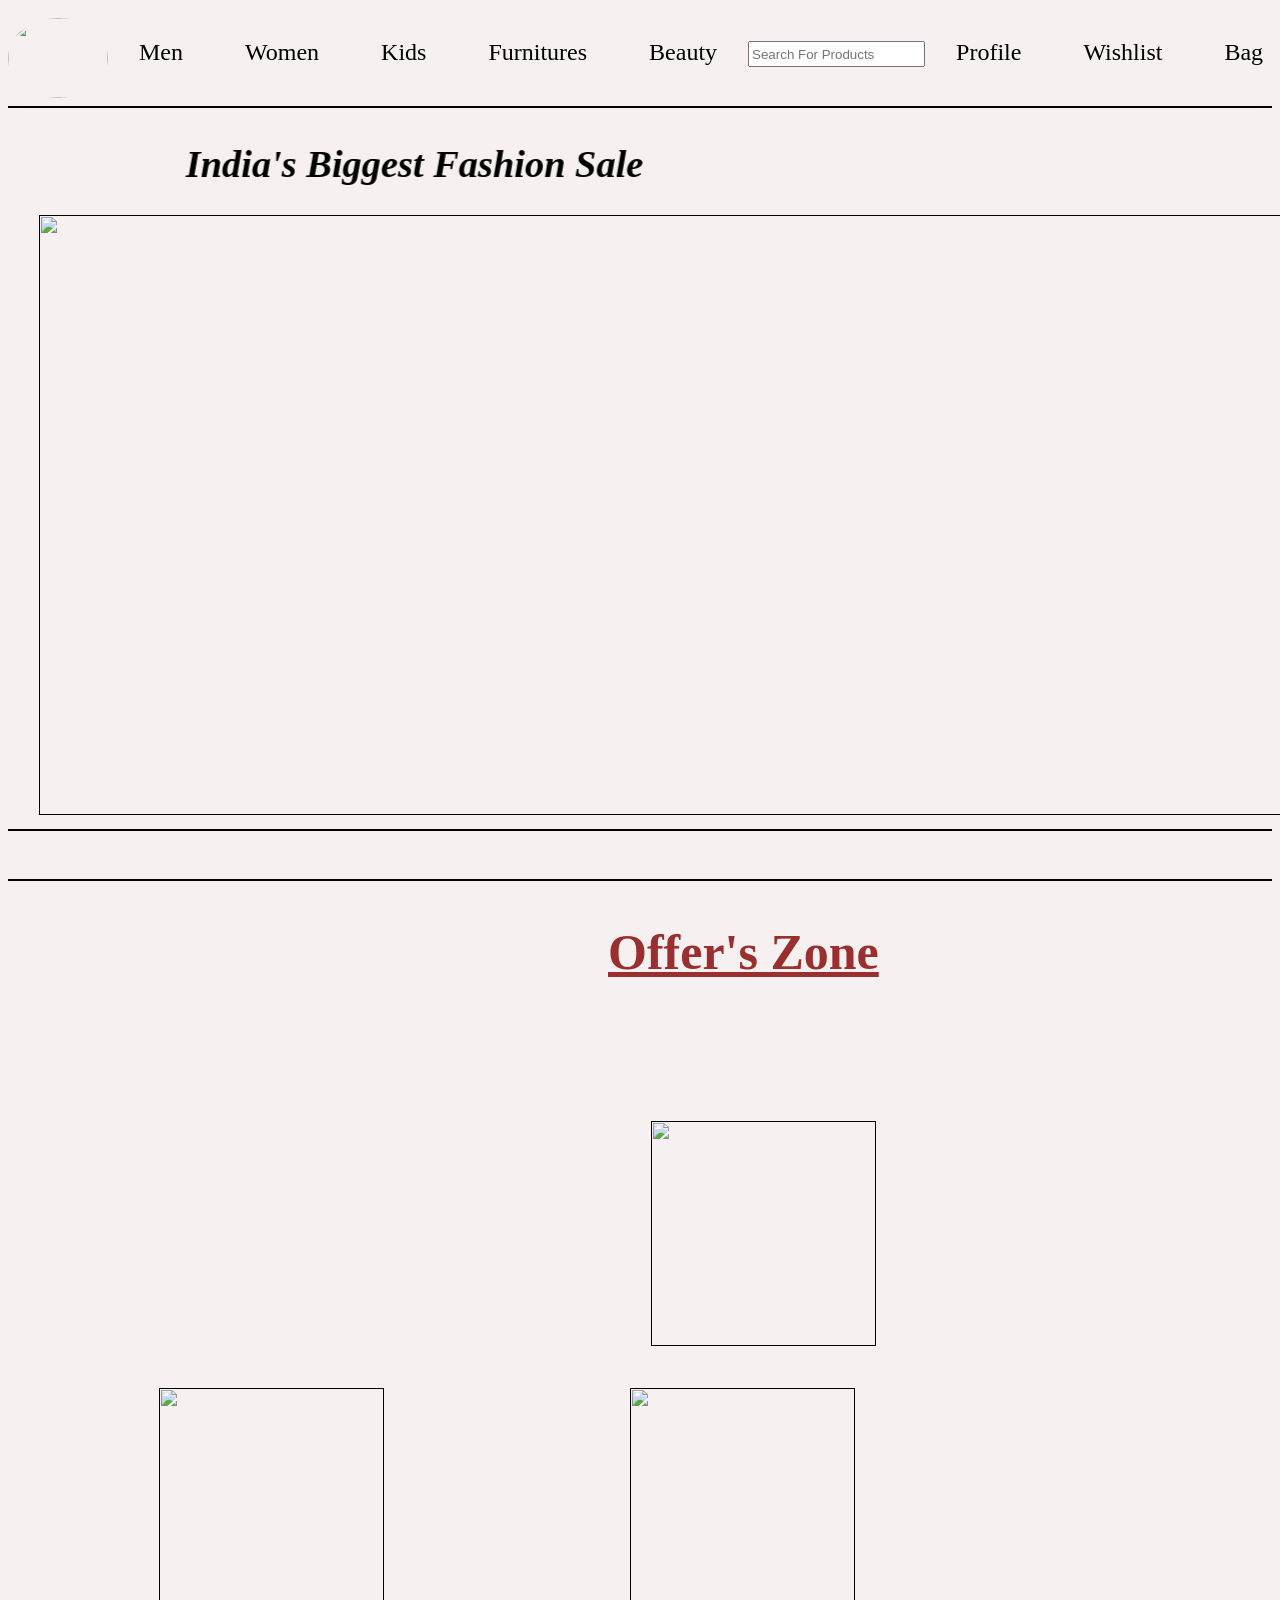
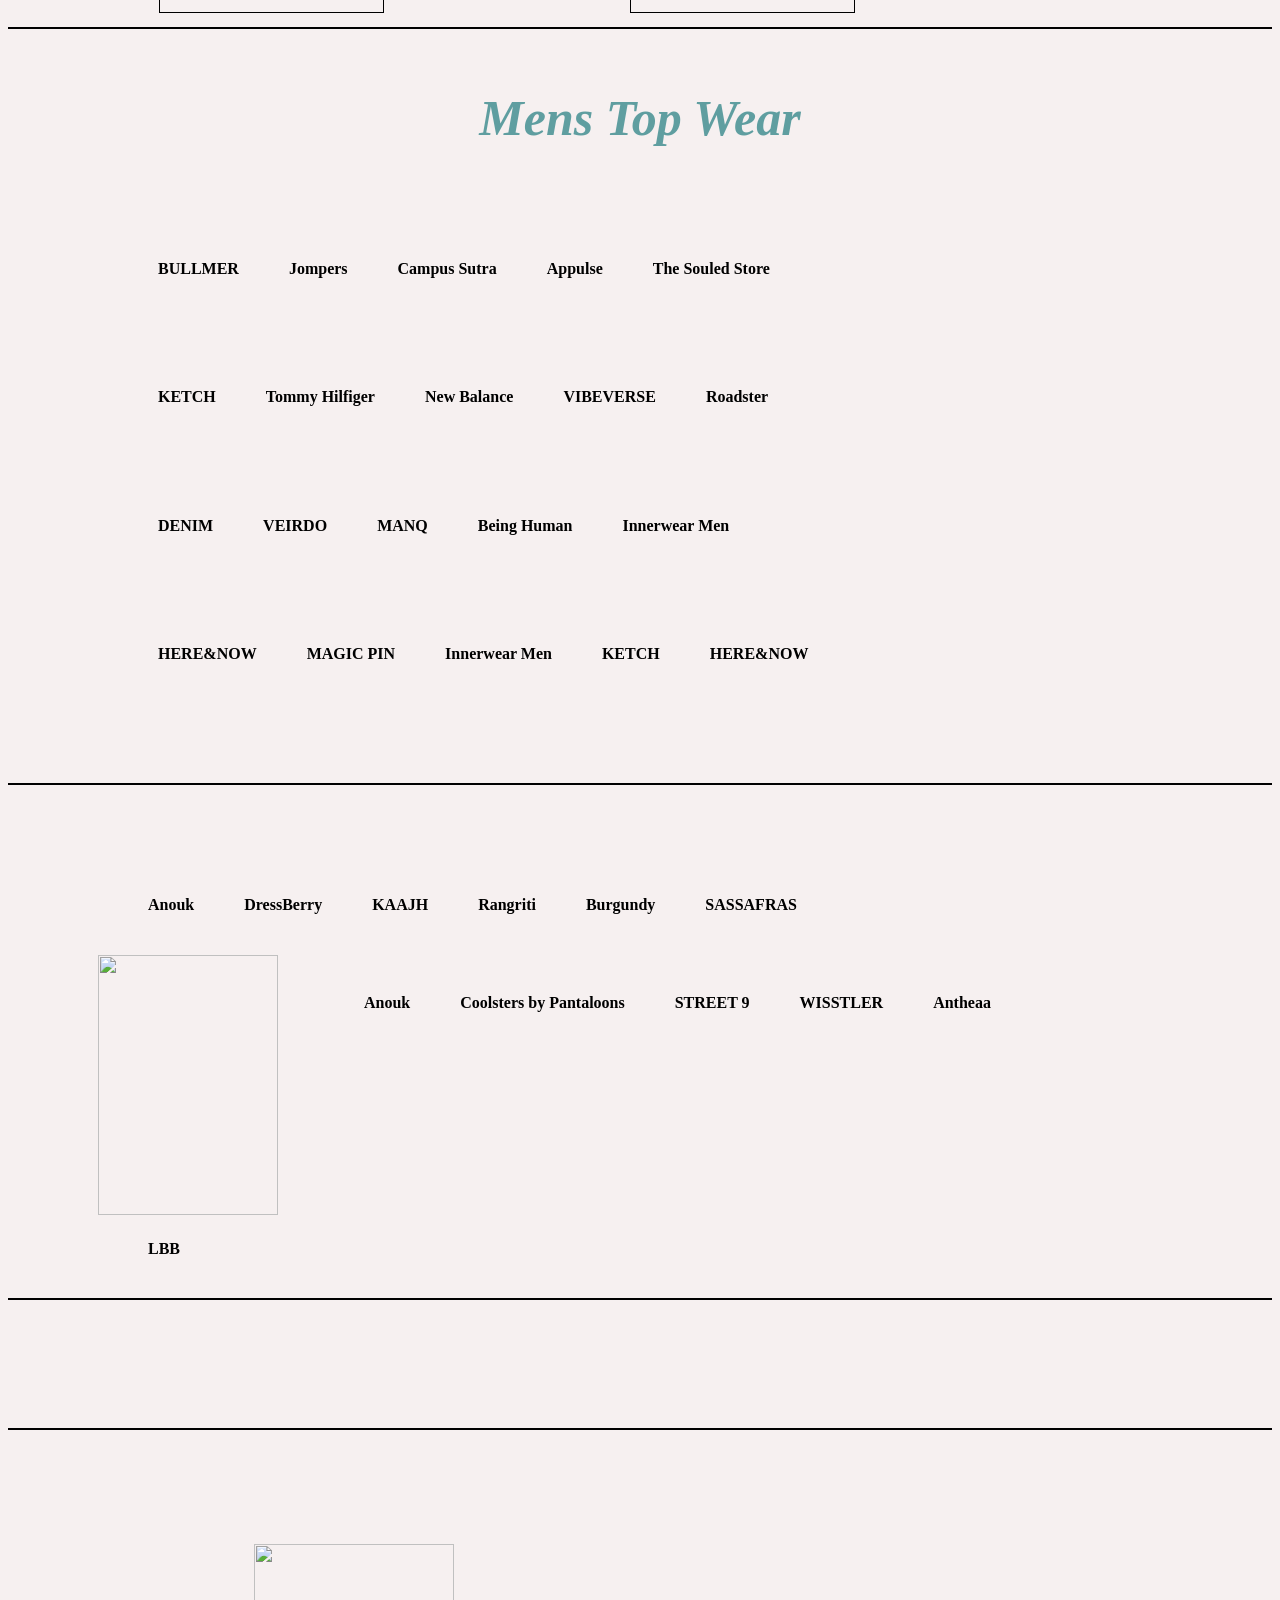
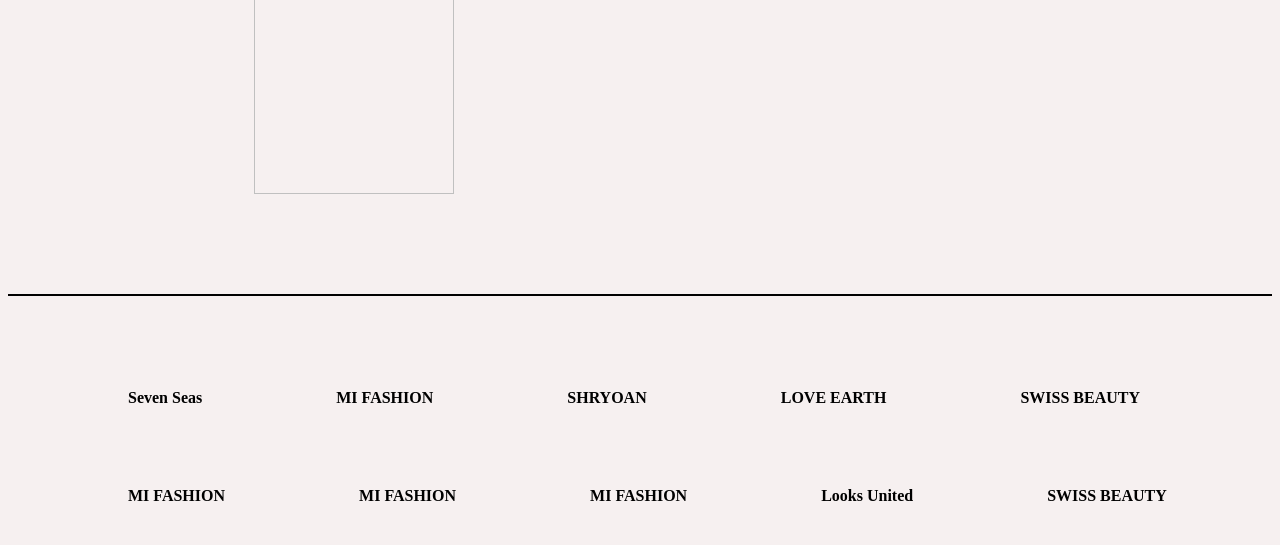
==== index.html @ d177439e "Add files via upload" ====
<!DOCTYPE html>
<html lang="en">
<head>
    <meta charset="UTF-8">
    <meta name="viewport" content="width=device-width, initial-scale=1.0">
    <title>Myntra</title>
    <style>
        body{
            background-color: rgb(246, 240, 240);
        }
        .Border{
            margin-top: 1px;
            display: flex;
            border-style: none;
            border-radius: 30%;

        }
        a{
            padding: 30px;
            margin: 1px;
            margin-top: 1px;
            text-decoration: none;
            color: black;
            font-size:x-large;
        }
        .Img{
            margin-top: 10px;
            border-radius: 50%;
        }
        .one{
            height: 20px;
            width: 400px;
            margin-top: 33px;
        }
        .offer{
            width: auto;
           
        }
        marquee{
            font-size: larger;
            font-style:oblique;
            font-weight:bolder;
        }
        .Models{
            border-radius: 20%;
            padding: 3px;
            
        }
        nbsp{
           padding: 120px;
           margin-top: 40px;
          
        }
        h2{
          margin-left: 600px;
          text-transform: capitalize;
          text-decoration:overline;
          text-decoration: underline;
          color:rgb(153, 47, 47);
          font-size: 50px;
        }
        .M1{
            text-align: center;
            font-style: italic;  
            color: cadetblue;
            font-size: 50px;
        }
        .M2{
            padding: 40pX;
            padding-left: 100px;
            border-radius: 30px;
        }
        .M3{
            
             display: flex;
             border-radius: 10px;
             margin-bottom: 50px;
             
        }
        .M4{
            display: flex;
            margin-bottom: 50px;

        }
        .M5{
            display: flex;
            margin-bottom: 50px;

        }
        .M6{
            display: flex;
            margin-bottom: 50px;

        }
        .M7{
            display: flex;
            margin-bottom: 50px;

        }
        
        h4{
            margin-left: 50px;
            
        }
        #Ethnic{
            padding: 10px;
            margin-left: 80px;
            border: none;
            border-radius: 20px;
            display: flex;
           
        }
        #western{
            padding: 10px;
            margin-left: 80px;
            border: none;
            border-radius: 20px;
            display: flex;
        }
        .K2{
        display: flex;
        padding: 10px;
        padding-left: 70px;
       }
       .K4{
        display: flex;
        padding: 10px;
        padding-left: 70px;
       }
       /* img{
        padding-left: 70px;
       } */
       .fr3{
        display: flex;
        padding: 30px;
        padding-left: 70px;
        margin-left: 50px;
       }
       .fr5{
        display: flex;
        padding: 10px;
        padding-left: 70px;
       }
       .B2{
        display: flex;
        padding: 10px;
        padding-left: 70px;
       }
       .B3{
        display: flex;
        padding: 10px;
        padding-left: 70px;
       }
       #Furnitures{
        padding: 70px;

       }
    </style>
</head>
<body>
    <div class="Border">
        <img src="./images/Myntra.jpeg" class="Img" alt="" width="100px" height="80px">
        <a href="#MEN">Men</a>
        <a href="#women">Women</a>
        <a href="#kids">Kids</a>
        <a href="#Furnitures">Furnitures</a>
        <a href="#beauty">Beauty</a>
        <input type="text" class="one" width="500px" placeholder="Search For Products">
        <a href="./Profile.html">Profile</a>
        <a href="">Wishlist</a>
        <a href="">Bag</a>
    </div>
    <hr color="black">
    <div class="offer">
        <marquee behavior="alternate" direction="right"><h1>India's Biggest Fashion Sale</h1></marquee>
        
        <a href=""><img src="./images/product2.jpg" alt="" height="600px" width="1440px"></a>
    </div>
    <b><hr color="black"></b>
    <div class="Models">
        <marquee behavior="alternate" direction="right">
            <img src="./images/p1.jpeg" alt="" height="200px" height="10px">
            <img src="./images/p2.jpeg" alt="" height="200px">
            <img src="./images/p3.webp" alt="" height="200px">
            <img src="./images/p4.webp" alt="" height="200px">
            <img src="./images/p5.jpg" alt="" height="200px">
            <img src="./images/p6.webp" alt="" height="200px">
            <img src="./images/p7.jpg" alt="" height="200px">
        </marquee>
    </div>
    <hr color="black">
    <h2>Offer's Zone</h2>
    
    <br><br>
        <a href="">
            <nbsp><img src="./images/f1.jpeg" alt="" ></nbsp>
        <nbsp><img src="./images/f2.jpeg" alt=""></nbsp>
        <nbsp><img src="./images/f3.jpeg" alt=""></nbsp>
        </a>  
        <br><br><br> 
           <a href="">
            <nbsp><img src="./images/f4.jpeg" alt=""></nbsp>
            <nbsp><img src="./images/f5.jpeg" alt=""></nbsp>
            <nbsp><img src="./images/f6.png" alt="" height="225px" width="225px"></nbsp>
           </a><br><br><br>
            <a href="">
                <nbsp><img src="./images/f7.webp" alt="" height="225px" width="225px" padding="10px"></nbsp>
            <nbsp><img src="./images/f8.jpg" alt="" height="225px" width="225px"></nbsp>
            <nbsp><img src="./images/f9.jpeg" alt=""></nbsp>
            </a>
            <hr color="black"><br>
        </div>
        
        <!-- <p>
            <h3>MEN’S SHOPPING AT MYNTRA: A SUPERIOR EXPERIENCE</h3>
            Myntra is one of the best sites when it comes to online shopping for men. The finest of material, superior design and unbeatable style go into the making of our men’s shopping collection. Our range of online shopping men’s wear, accessories, footwear and personal care products are second to none. Compared with other men’s shopping sites, Myntra brings you the best price products which won’t hurt your pocket. With seasonal discounts on trendy casual wear, suits, blazers, sneakers and more, online shopping for men at Myntra just gets even more irresistible!</label>
        </p>
    
        <p>
            <h3>ONLINE SHOPPING FOR MEN: OPTIONS UNLIMITED</h3>
            At Myntra, our online shopping fashion for men collection features plenty of options to create multiple outfits. At our men’s online shop we have brought together an exhaustive range of products from the best men’s brands. Here is a list of must-haves from the wide variety of awesome products at Myntra: <br><br> &nbsp;
              1.Opt for a charming yet laid-back look with cool T-shirts and casual shirts worn with stylish jeans, casual trousers or shorts. Stay sharp and sophisticated with our smart options in formal shirts and trousers. Look dapper when meeting your clients in our smooth suits. Put on trendy blazers for formal occasions. On your online men’s clothes’ shopping journey, make sure you include kurtas, jackets and sherwanis from our festive wear collection. Stay warm and comfortable in sweaters and sweatshirts. Get fit and ready for adventure, with our sports and active wear collection.
              &nbsp;<br><br> 2.Once you are done with your online men’s clothes’ shopping, make sure you pick up the right accessories to complement your look. Whether you are travelling to work or outside the city our wide variety of bags, backpacks and luggage collection will ensure you are well-packed. Our beautiful watches and smart watches work well to enhance your overall style quotient. Reach out for our sunglasses during the summers – let your eyes stay protected while you opt for maximum swag.
              <br><br> &nbsp;3.Bring impeccable style to your shoe closet with our incredible collection of footwear for men. Look classy during formal and semi-formal occasions with derbies, loafers and oxfords. Stay hip and happening in parties with boat shoes, monks and brogues from our casual men’s footwear range. Lead an active lifestyle with sneakers and running shoes from our sports footwear selection. Pick up sandals, floaters and flip-flops for a trip to the beach. We also host socks in our men’s online shopping collection. That’s basically everything under one roof!
        </p>
        <p>
            <h3>MEN’S SHOPPING MADE EASY AT MYNTRA</h3>
            Myntra is the most convenient men’s online store, what with our simplified shopping and payment procedures. With just a few clicks of the mouse or taps on your smartphone, you can buy your favorites from the best men’s brands right away.
        </p> -->
        <div id="MEN">
            <h1 class="M1">Mens Top Wear</h1>
            <div class="M2">
                <div class="M3">
                <span> <img src="./images/m1.jpeg" alt="">&nbsp; &nbsp; &nbsp; &nbsp; &nbsp; &nbsp; &nbsp; &nbsp; &nbsp; &nbsp; &nbsp; <h4>BULLMER</h4> </span>
                <span><img src="./images/m2.jpeg" alt="">&nbsp; &nbsp; &nbsp; &nbsp; &nbsp; &nbsp; &nbsp; &nbsp; &nbsp; &nbsp; &nbsp; <h4>Jompers</h4></span>
                <span><img src="./images/m3.jpeg" alt="">&nbsp; &nbsp; &nbsp; &nbsp; &nbsp; &nbsp; &nbsp; &nbsp; &nbsp; &nbsp; &nbsp; <h4>Campus Sutra</h4> </span>
                <span> <img src="./images/m4.jpeg" alt="">&nbsp; &nbsp; &nbsp; &nbsp; &nbsp; &nbsp; &nbsp; &nbsp; &nbsp; &nbsp; &nbsp; <h4>Appulse</h4> </span>
                <span><img src="./images/m5.jpeg" alt="">&nbsp; &nbsp; &nbsp; &nbsp; &nbsp; &nbsp; &nbsp; &nbsp; &nbsp; &nbsp; &nbsp; <h4>The Souled Store</h4> </span>
                </div>
                <div class="M4">
                <span><img src="./images/m6.jpeg" alt="">&nbsp; &nbsp; &nbsp; &nbsp; &nbsp; &nbsp; &nbsp; &nbsp; &nbsp; &nbsp; &nbsp; <h4>KETCH</h4> </span>
               <span> <img src="./images/m7.jpeg" alt="">&nbsp; &nbsp; &nbsp; &nbsp; &nbsp; &nbsp; &nbsp; &nbsp; &nbsp; &nbsp; &nbsp; <h4>Tommy Hilfiger</h4> </span>
                <span><img src="./images/m8.jpeg" alt="">&nbsp; &nbsp; &nbsp; &nbsp; &nbsp; &nbsp; &nbsp; &nbsp; &nbsp; &nbsp; &nbsp; <h4>New Balance</h4></span>
                <span><img src="./images/m9.jpeg" alt="">&nbsp; &nbsp; &nbsp; &nbsp; &nbsp; &nbsp; &nbsp; &nbsp; &nbsp; &nbsp; &nbsp; <h4>VIBEVERSE</h4> </span>
                <span><img src="./images/m10.jpeg" alt="">&nbsp; &nbsp; &nbsp; &nbsp; &nbsp; &nbsp; &nbsp; &nbsp; &nbsp; &nbsp; &nbsp; <h4>Roadster</h4></span>
                </div>
                
                <div class="M6">
                <span><img src="./images/m16.jpeg" alt="">&nbsp; &nbsp; &nbsp; &nbsp; &nbsp; &nbsp; &nbsp; &nbsp; &nbsp; &nbsp; &nbsp; <h4>DENIM</h4> </span>
               <span> <img src="./images/m17.jpeg" alt="">&nbsp; &nbsp; &nbsp; &nbsp; &nbsp; &nbsp; &nbsp; &nbsp; &nbsp; &nbsp; &nbsp; <h4>VEIRDO</h4> </span>
                <span><img src="./images/m18.jpeg" alt="">&nbsp; &nbsp; &nbsp; &nbsp; &nbsp; &nbsp; &nbsp; &nbsp; &nbsp; &nbsp; &nbsp; <h4>MANQ</h4> </span>
                <span><img src="./images/m19.jpeg" alt="">&nbsp; &nbsp; &nbsp; &nbsp; &nbsp; &nbsp; &nbsp; &nbsp; &nbsp; &nbsp; &nbsp; <h4>Being Human</h4> </span>
               <span> <img src="./images/m21.jpeg" alt="">&nbsp; &nbsp; &nbsp; &nbsp; &nbsp; &nbsp; &nbsp; &nbsp; &nbsp; &nbsp; &nbsp; <h4>Innerwear Men</h4> </span>
                </div>
                <div class="M7">
                <span><img src="./images/m22.jpeg" alt="">&nbsp; &nbsp; &nbsp; &nbsp; &nbsp; &nbsp; &nbsp; &nbsp; &nbsp; &nbsp; &nbsp; <h4>HERE&NOW</h4> </span>
                <span><img src="./images/m23.jpeg" alt="">&nbsp; &nbsp; &nbsp; &nbsp; &nbsp; &nbsp; &nbsp; &nbsp; &nbsp; &nbsp; &nbsp; <h4>MAGIC PIN</h4> </span>
                <span><img src="./images/m24.jpeg" alt="">&nbsp; &nbsp; &nbsp; &nbsp; &nbsp; &nbsp; &nbsp; &nbsp; &nbsp; &nbsp; &nbsp; <h4>Innerwear Men</h4> </span>
               <span> <img src="./images/m25.jpeg" alt="">&nbsp; &nbsp; &nbsp; &nbsp; &nbsp; &nbsp; &nbsp; &nbsp; &nbsp; &nbsp; &nbsp; <h4>KETCH</h4></span>
                <span><img src="./images/m26.jpeg" alt="">&nbsp; &nbsp; &nbsp; &nbsp; &nbsp; &nbsp; &nbsp; &nbsp; &nbsp; &nbsp; &nbsp; <h4>HERE&NOW</h4> </span>
                </div>  
            </div> <hr color="black"> <br><br><br>
        <div id="women">
            <div id="Ethnic">
                <span><img src="./images/w31.jpeg" alt="">&nbsp; &nbsp; &nbsp; &nbsp;<h4>Anouk</h4></span>
                <span><img src="./images/w13.jpeg" alt="">&nbsp; &nbsp; &nbsp; &nbsp;<h4>DressBerry</h4></span>
               <span> <img src="./images/w33.jpeg" alt=""> &nbsp; &nbsp; &nbsp; &nbsp;<h4>KAAJH</h4></span>
                <span><img src="./images/w4.jpeg" alt="">&nbsp; &nbsp; &nbsp; &nbsp;<h4>Rangriti</h4></span>
                <span><img src="./images/w2.jpeg" alt="">&nbsp; &nbsp; &nbsp; &nbsp;<h4>Burgundy</h4></span>
                <span><img src="./images/w12.jpeg" alt=""><h4>SASSAFRAS</h4></span>
             </div>
             <div id="western">
                <span><img src="./images/w6.jpeg" alt="" height="260px" width="180px">&nbsp; &nbsp; &nbsp; &nbsp; &nbsp;<h4>LBB</h4></span>
                <span><img src="./images/w7.jpeg" alt="">&nbsp; &nbsp; &nbsp; &nbsp; &nbsp;<h4>Anouk</h4></span>
                <span><img src="./images/w10.jpeg" alt="">&nbsp; &nbsp; &nbsp; &nbsp; &nbsp;<h4>Coolsters by Pantaloons</h4></span>
               <span> <img src="./images/w21.jpeg" alt="">&nbsp; &nbsp; &nbsp; &nbsp; &nbsp;<h4>STREET 9</h4></span>
               <span> <img src="./images/w24.jpeg" alt="">&nbsp; &nbsp; &nbsp; &nbsp; &nbsp;<h4>WISSTLER</h4></span>
               <span> <img src="./images/w20.jpeg" alt="" width="175px"><h4>Antheaa</h4></span>
            </div>
        </div> <hr color="black"> <br><br>
    <div id="kids">
        <div class="K2">
            <span class="k12">
                <img src="./images/k1.jpeg" alt="">&nbsp; &nbsp; &nbsp; &nbsp; &nbsp; &nbsp; &nbsp; &nbsp; &nbsp; &nbsp; &nbsp;
            <img src="./images/k2.jpeg" alt="">&nbsp; &nbsp; &nbsp; &nbsp; &nbsp; &nbsp; &nbsp; &nbsp; &nbsp; &nbsp; &nbsp;
            <img src="./images/k3.jpeg" alt="">&nbsp; &nbsp; &nbsp; &nbsp; &nbsp; &nbsp; &nbsp; &nbsp; &nbsp; &nbsp; &nbsp;
            <img src="./images/k4.jpeg" alt="">&nbsp; &nbsp; &nbsp; &nbsp; &nbsp; &nbsp; &nbsp; &nbsp; &nbsp; &nbsp; &nbsp;
            <img src="./images/k5.jpeg" alt="">&nbsp; &nbsp; &nbsp; &nbsp; &nbsp; &nbsp; &nbsp; &nbsp; &nbsp; &nbsp; &nbsp;
            </span>
        </div>
        <div class="K4">
            <span class="k11">
            <img src="./images/k11.jpeg" alt="" width="210px">&nbsp; &nbsp; &nbsp; &nbsp; &nbsp; &nbsp; &nbsp; &nbsp; &nbsp; &nbsp; &nbsp;
            <img src="./images/k12.jpeg" alt="" width="190px">&nbsp; &nbsp; &nbsp; &nbsp; &nbsp; &nbsp; &nbsp; &nbsp; &nbsp; &nbsp; &nbsp;
            <img src="./images/k13.jpeg" alt="" width="190px">&nbsp; &nbsp; &nbsp; &nbsp; &nbsp; &nbsp; &nbsp; &nbsp; &nbsp; &nbsp; &nbsp;
            <img src="./images/k14.jpeg" alt="">&nbsp; &nbsp; &nbsp; &nbsp; &nbsp; &nbsp; &nbsp; &nbsp; &nbsp; &nbsp; &nbsp;
            <img src="./images/k15.jpeg" alt="">
            </span>
        </div> <hr color="black"><br><br>

    </div>
    <div id="Furnitures">
        <div class="F3">
            <img src="./images/fr6.jpeg" alt="" width="190px">&nbsp; &nbsp; &nbsp; &nbsp; &nbsp; &nbsp; &nbsp; &nbsp; &nbsp; &nbsp; &nbsp;
            <img src="./images/fr7.jpeg" alt="">&nbsp; &nbsp; &nbsp; &nbsp; &nbsp; &nbsp; &nbsp; &nbsp; &nbsp; &nbsp; &nbsp;
            <img src="./images/fr8.jpeg" alt="" height="250px" width="200px">&nbsp; &nbsp; &nbsp; &nbsp; &nbsp; &nbsp; &nbsp; &nbsp; &nbsp; &nbsp; &nbsp;
            <img src="./images/fr9.jpeg" alt="">&nbsp; &nbsp; &nbsp; &nbsp; &nbsp; &nbsp; &nbsp; &nbsp; &nbsp; &nbsp; &nbsp;
            <img src="./images/fr10.jpeg" alt="">
        </div>
        <div class="F5">
            <img src="./images/fr16.jpeg" alt="" width="190px">&nbsp; &nbsp; &nbsp; &nbsp; &nbsp; &nbsp; &nbsp; &nbsp; &nbsp; &nbsp; &nbsp;
            <img src="./images/fr17.jpeg" alt="" width="190px">&nbsp; &nbsp; &nbsp; &nbsp; &nbsp; &nbsp; &nbsp; &nbsp; &nbsp; &nbsp; &nbsp;
            <img src="./images/fr18.jpeg" alt="" width="190px">&nbsp; &nbsp; &nbsp; &nbsp; &nbsp; &nbsp; &nbsp; &nbsp; &nbsp; &nbsp; &nbsp;
            <img src="./images/fr19.jpeg" alt="" width="200px">&nbsp; &nbsp; &nbsp; &nbsp; &nbsp; &nbsp; &nbsp; &nbsp; &nbsp; &nbsp; &nbsp;
            <img src="./images/fr20.jpeg" alt="">
        </div>

    </div><hr color="black"><br><br>
    <div id="beauty">
        <div class="B2">
            <span><img src="./images/l6.jpeg" alt=""><h4>Seven Seas</h4></span>&nbsp; &nbsp; &nbsp; &nbsp; &nbsp; &nbsp; &nbsp; &nbsp; &nbsp; &nbsp; &nbsp;
            <span><img src="./images/l7.jpeg" alt=""><h4>MI FASHION</h4></span>&nbsp; &nbsp; &nbsp; &nbsp; &nbsp; &nbsp; &nbsp; &nbsp; &nbsp; &nbsp; &nbsp;
            <span><img src="./images/l8.jpeg" alt=""><h4>SHRYOAN</h4></span>&nbsp; &nbsp; &nbsp; &nbsp; &nbsp; &nbsp; &nbsp; &nbsp; &nbsp; &nbsp; &nbsp;
            <span><img src="./images/l9.jpeg" alt=""><h4>LOVE EARTH</h4></span>&nbsp; &nbsp; &nbsp; &nbsp; &nbsp; &nbsp; &nbsp; &nbsp; &nbsp; &nbsp; &nbsp;
            <span><img src="./images/l10.jpeg" alt=""><h4>SWISS BEAUTY</h4></span>&nbsp; &nbsp; &nbsp; &nbsp; &nbsp; &nbsp; &nbsp; &nbsp; &nbsp; &nbsp; &nbsp;
    
        </div>
        <div class="B3">
            <span><img src="./images/l11.jpeg" alt=""><h4>MI FASHION</h4></span>&nbsp; &nbsp; &nbsp; &nbsp; &nbsp; &nbsp; &nbsp; &nbsp; &nbsp; &nbsp; &nbsp;
            <span><img src="./images/l12.jpeg" alt=""><h4>MI FASHION</h4></span>&nbsp; &nbsp; &nbsp; &nbsp; &nbsp; &nbsp; &nbsp; &nbsp; &nbsp; &nbsp; &nbsp;
            <span><img src="./images/l13.jpeg" alt=""><h4>MI FASHION</h4></span>&nbsp; &nbsp; &nbsp; &nbsp; &nbsp; &nbsp; &nbsp; &nbsp; &nbsp; &nbsp; &nbsp;
            <span><img src="./images/l14.jpeg" alt=""><h4>Looks United</h4></span>&nbsp; &nbsp; &nbsp; &nbsp; &nbsp; &nbsp; &nbsp; &nbsp; &nbsp; &nbsp; &nbsp;
            <span><img src="./images/l15.jpeg" alt=""><h4>SWISS BEAUTY</h4></span>&nbsp; &nbsp; &nbsp; &nbsp; &nbsp; &nbsp; &nbsp; &nbsp; &nbsp; &nbsp; &nbsp;
    
        </div>

    </div>
  
</body>
</html>
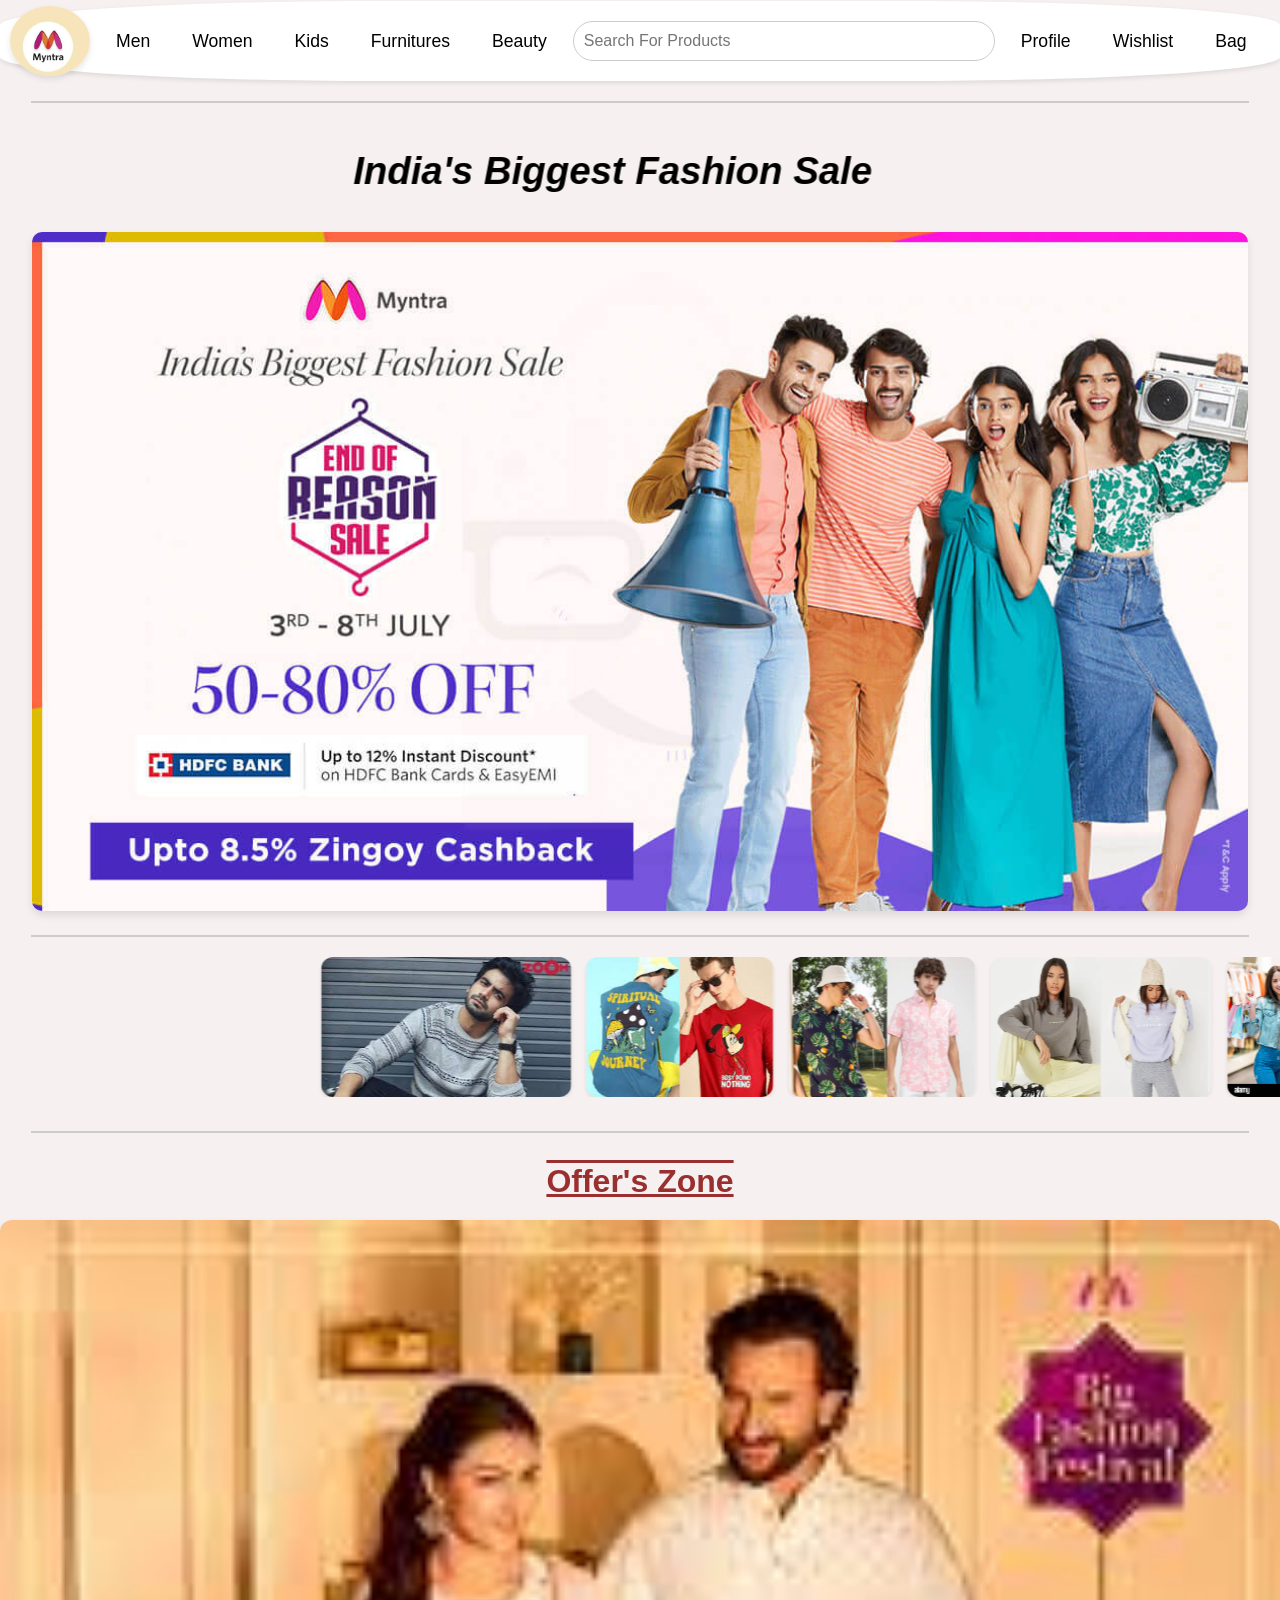
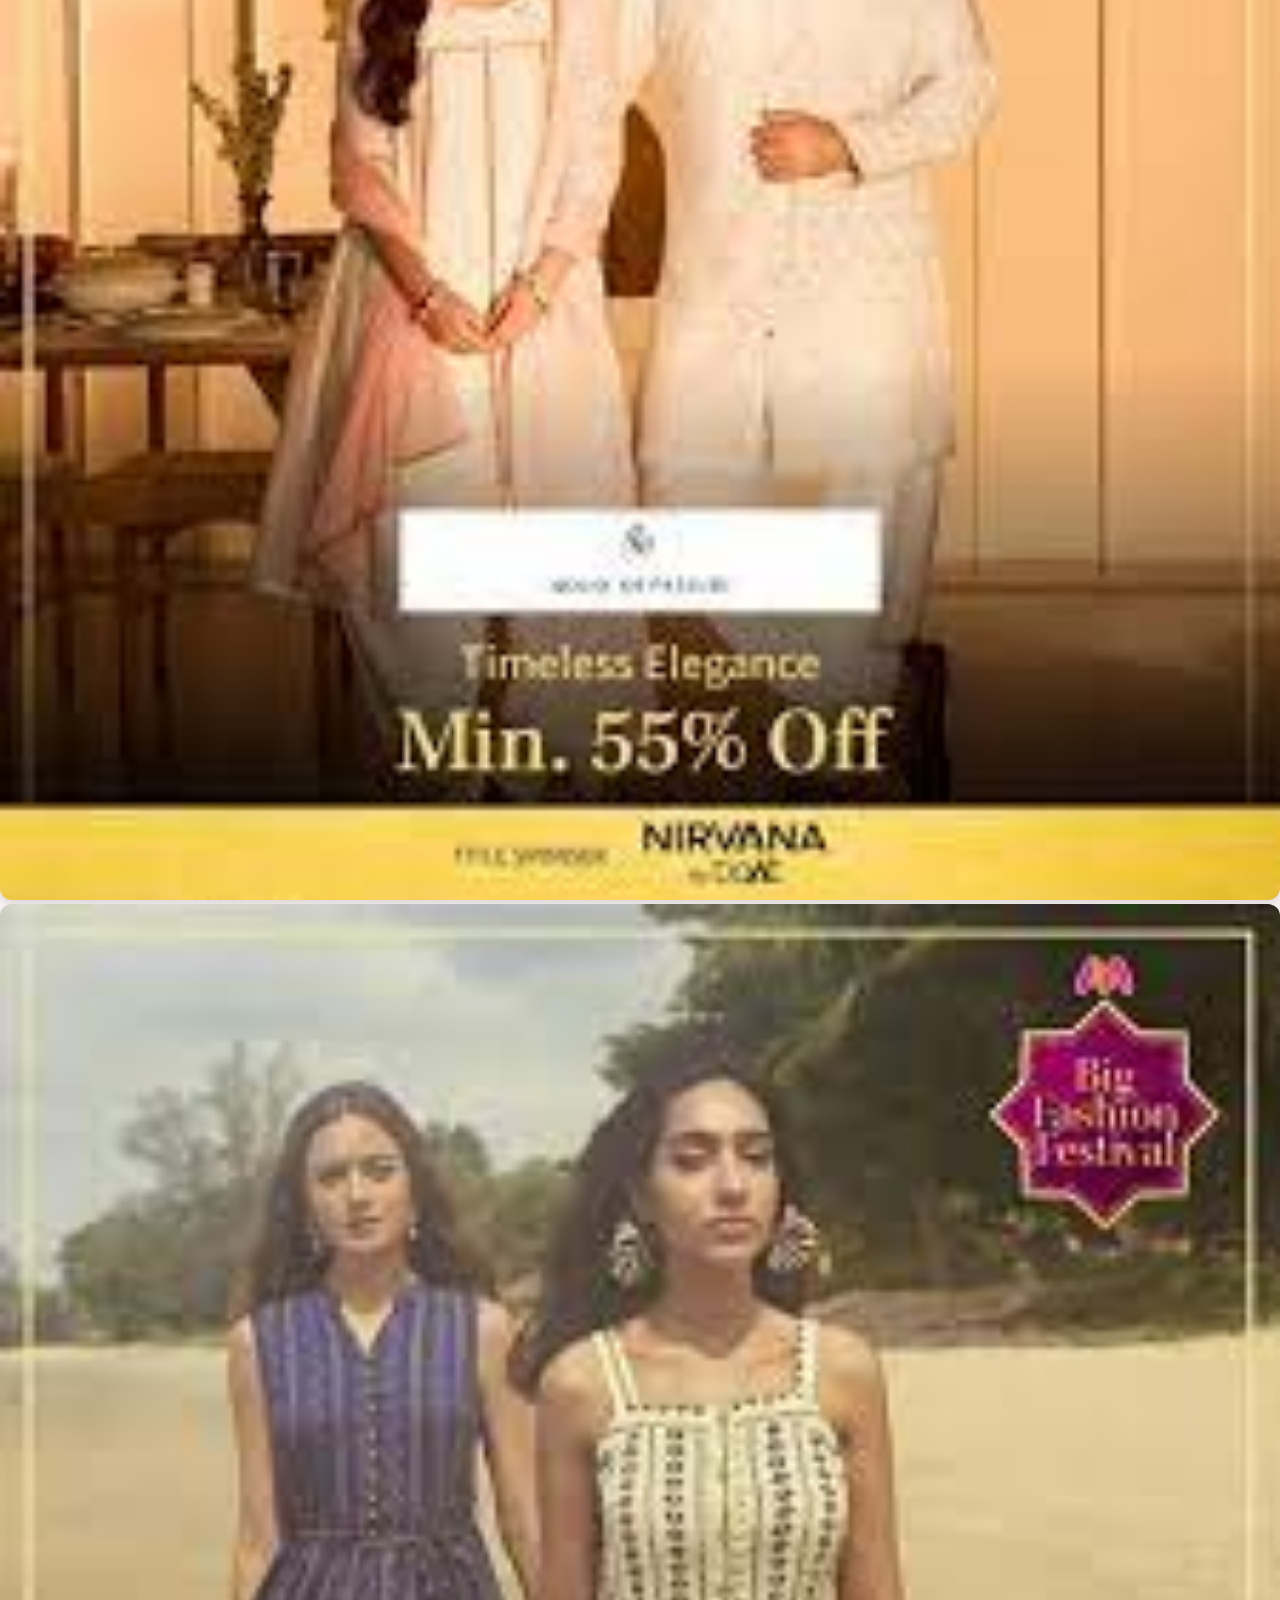
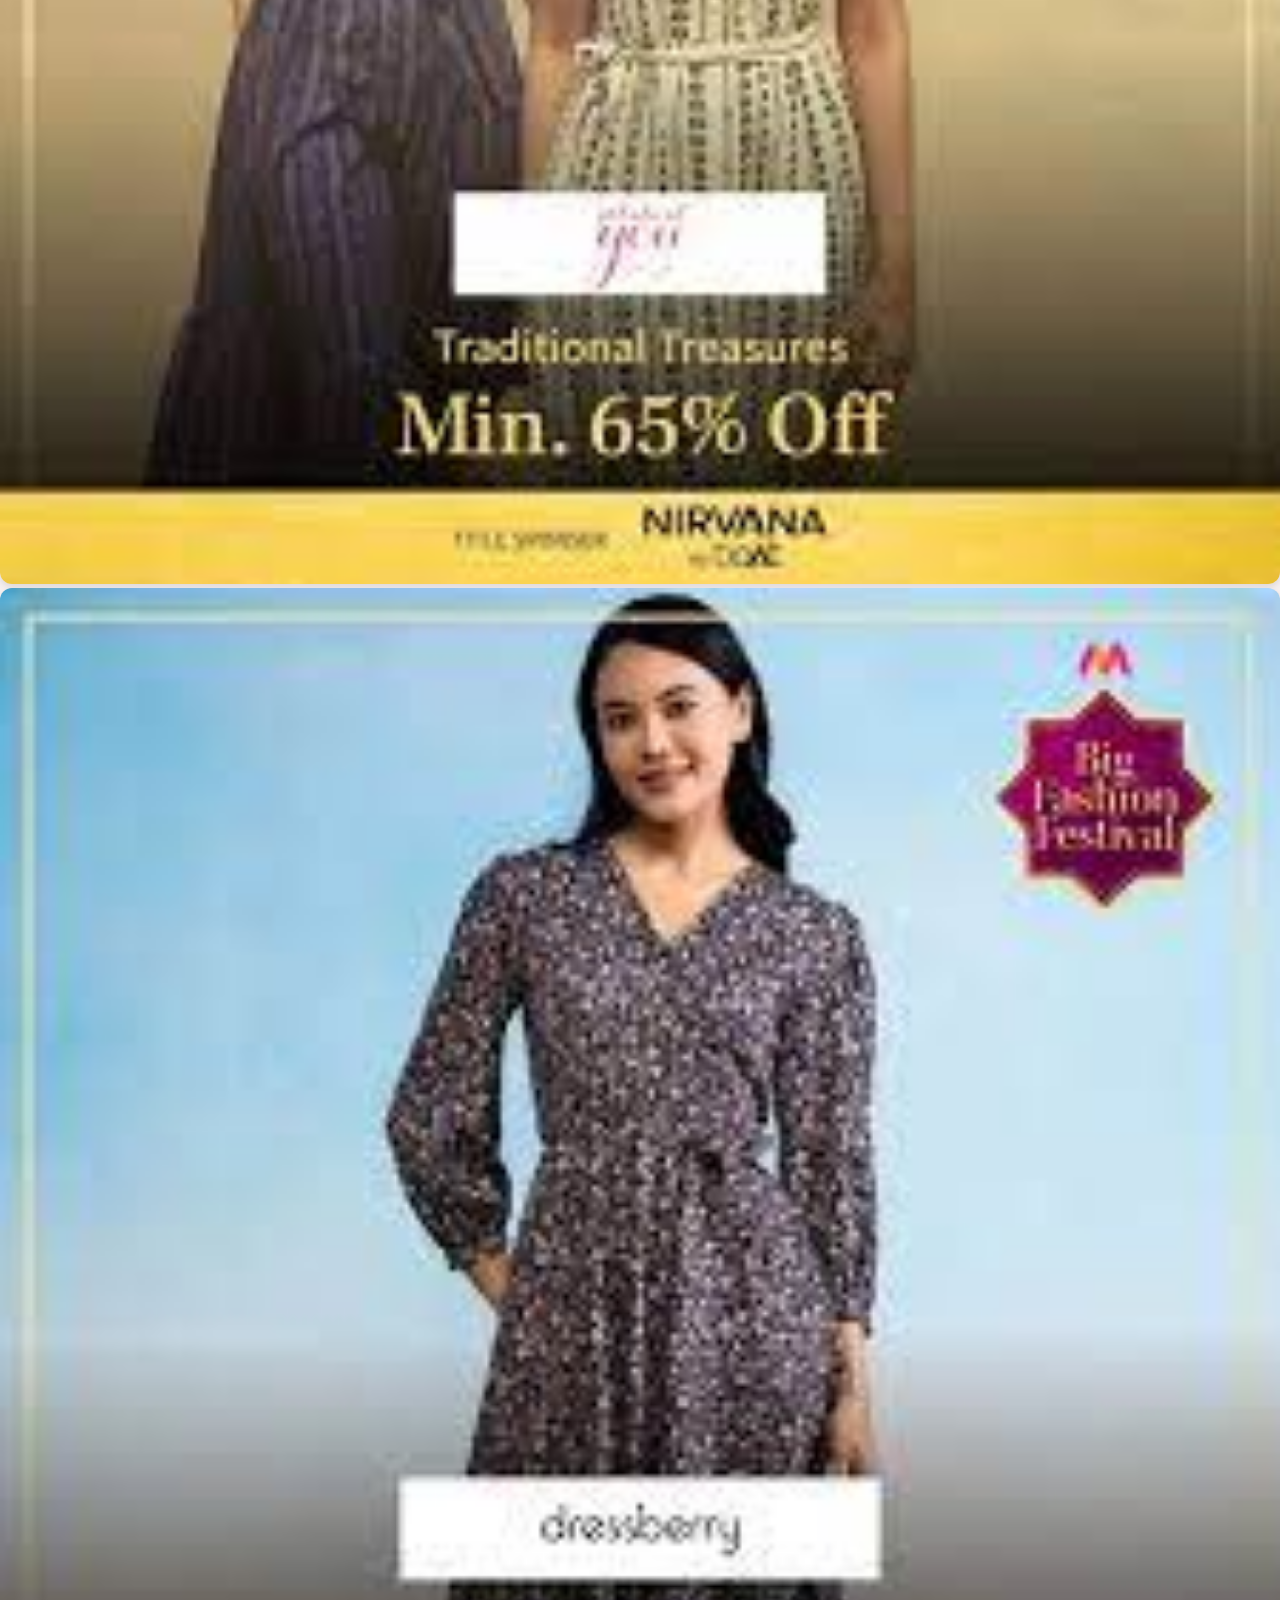
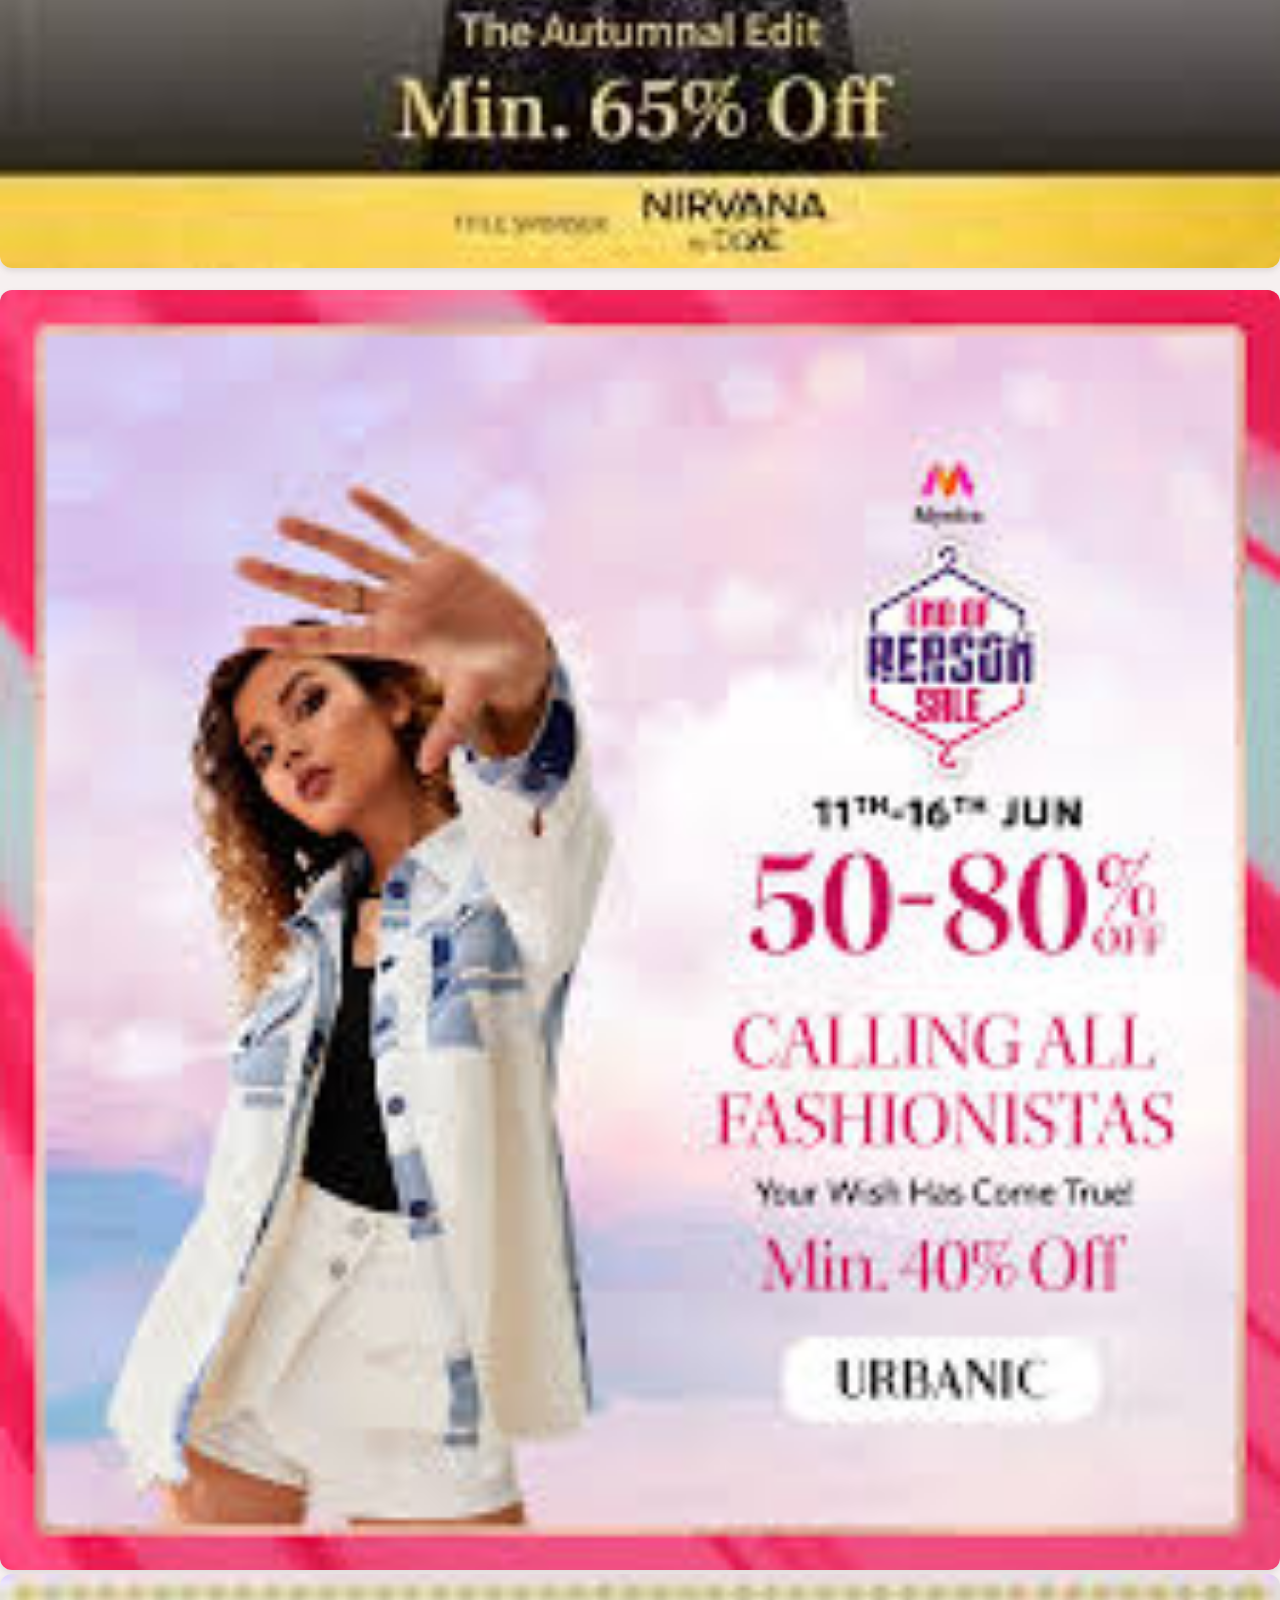
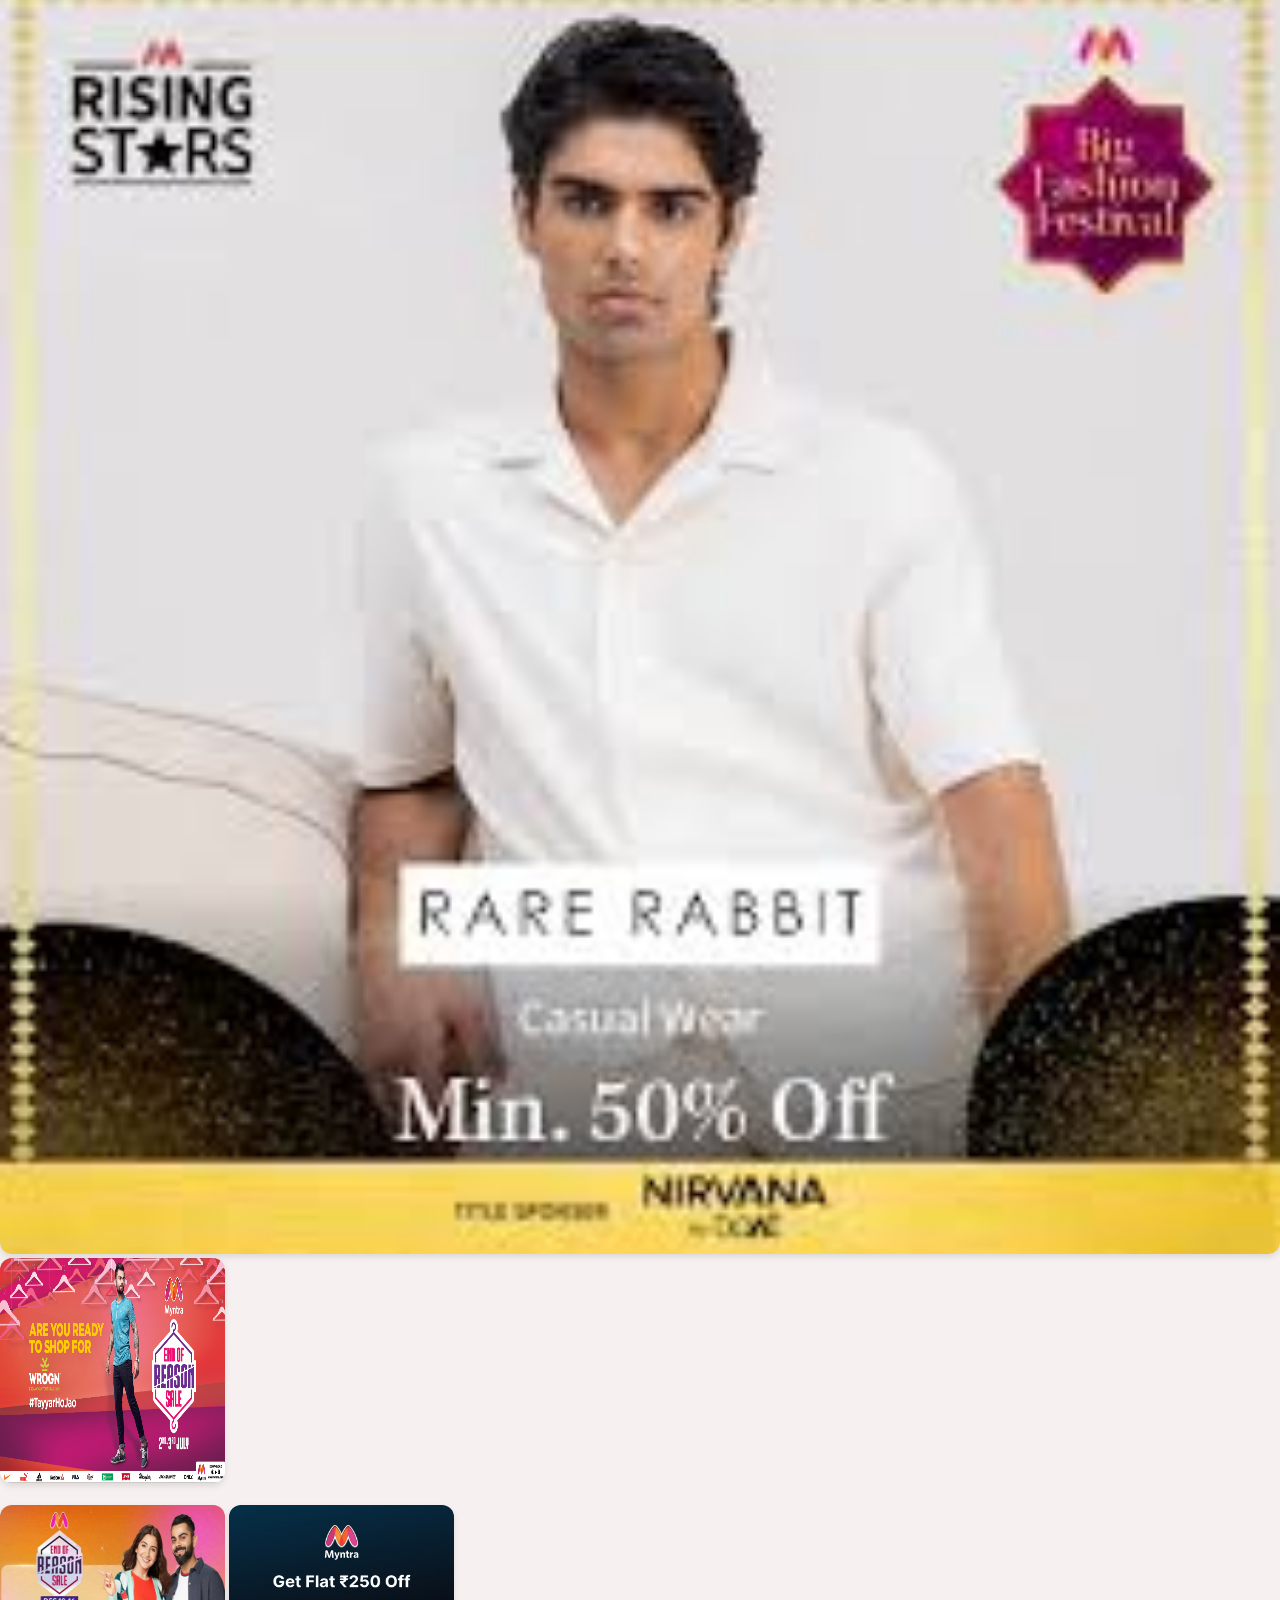
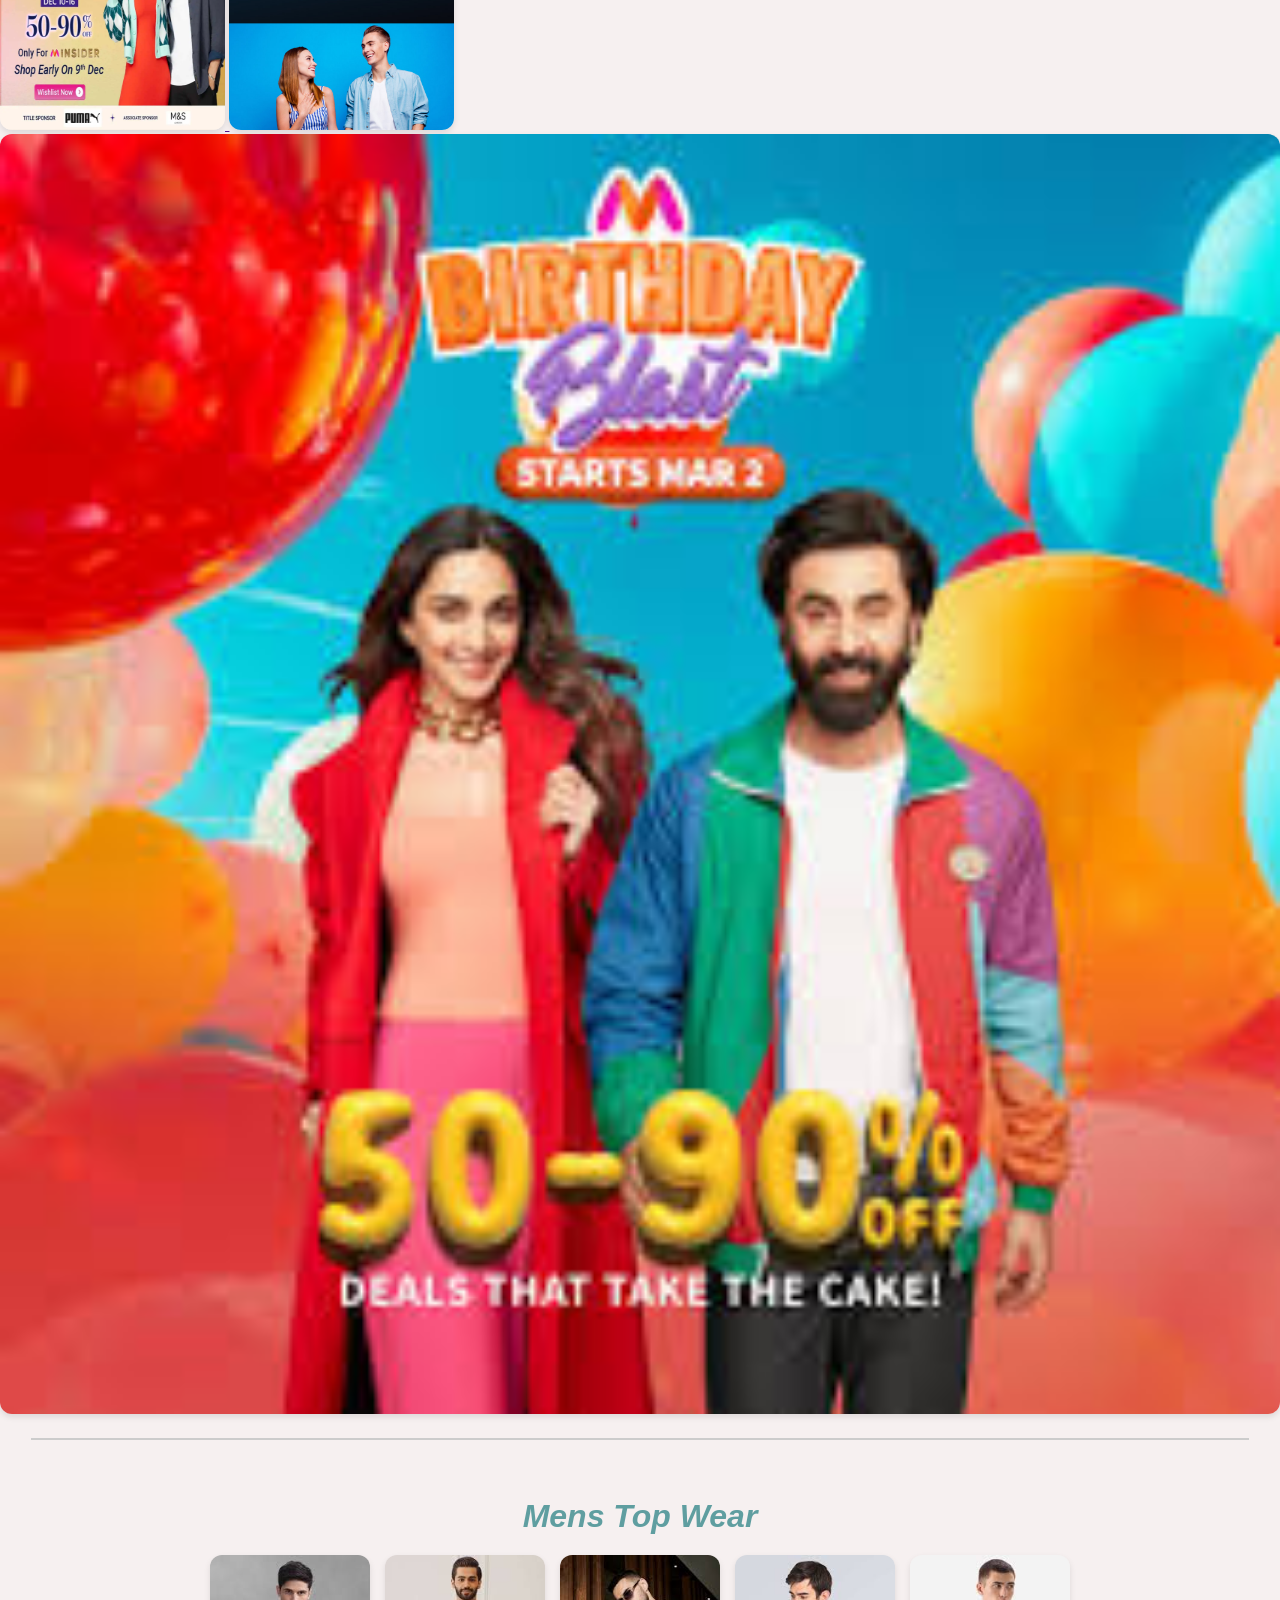
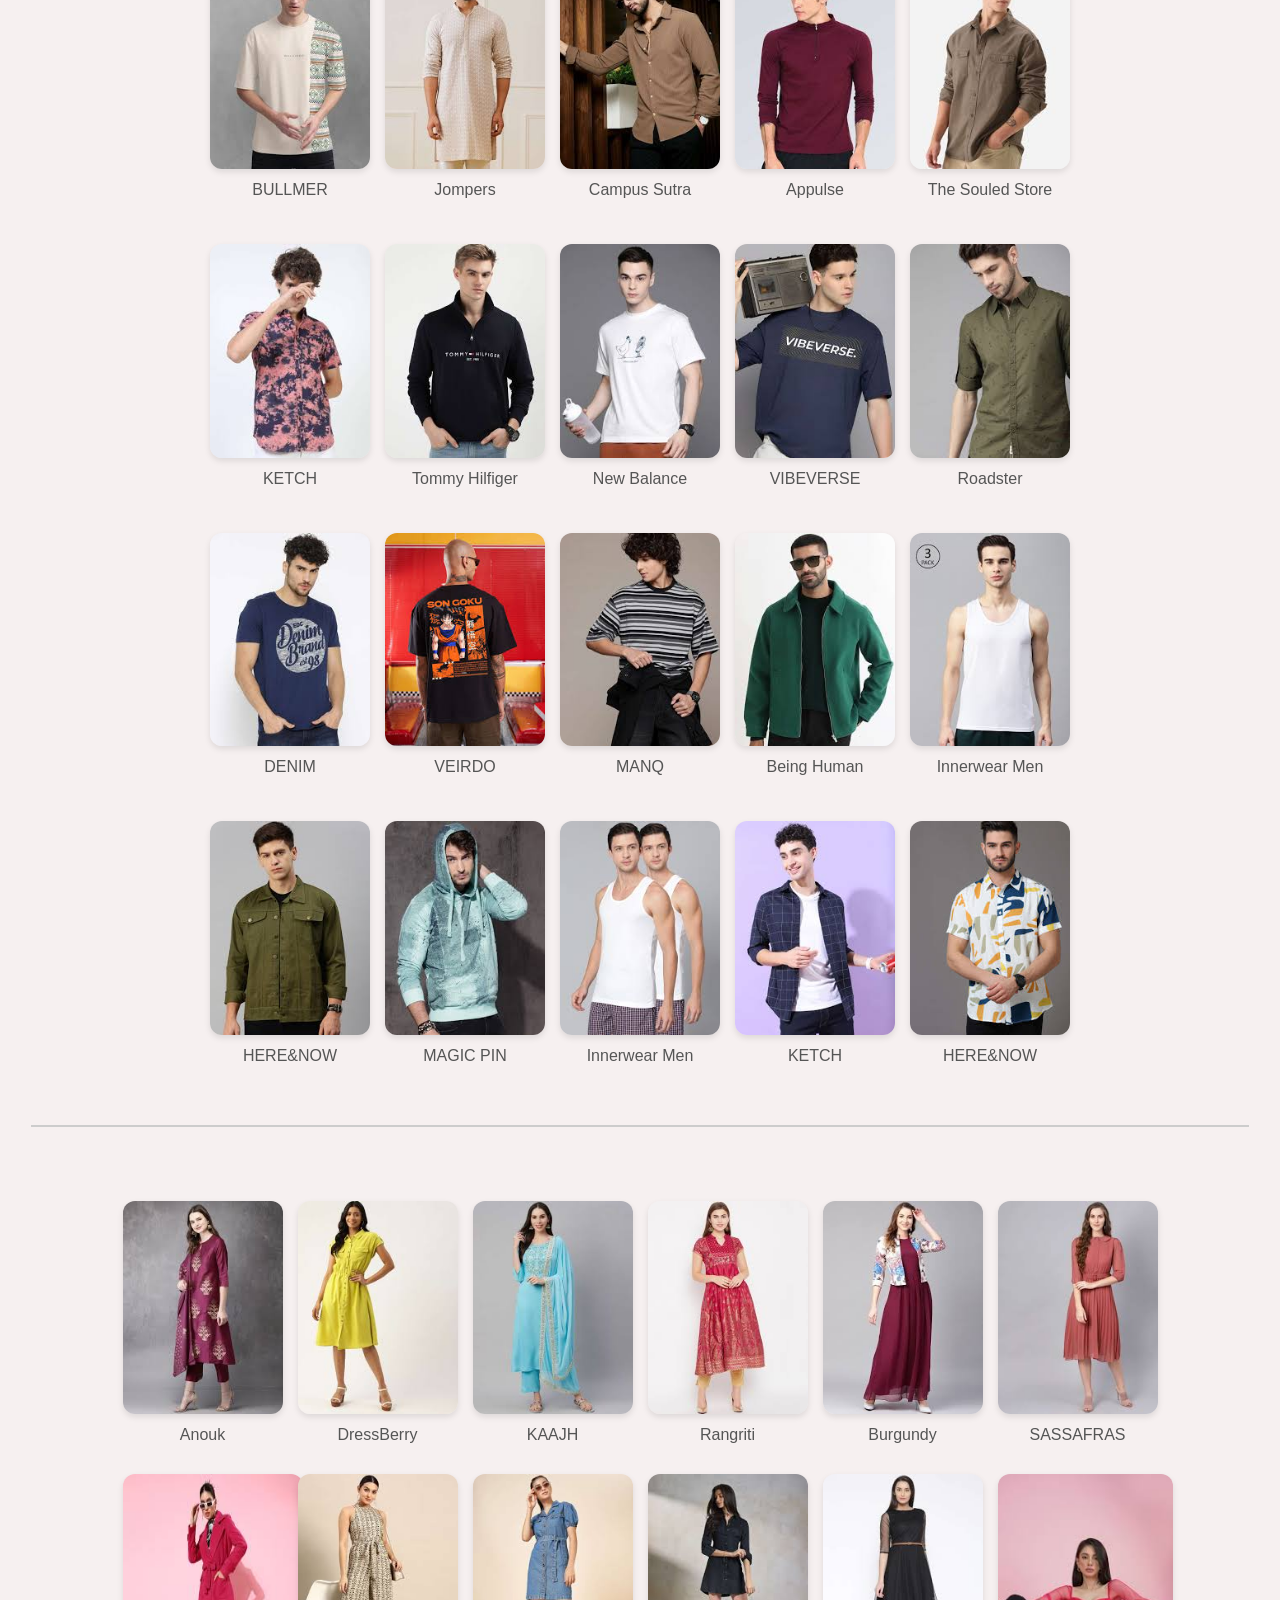
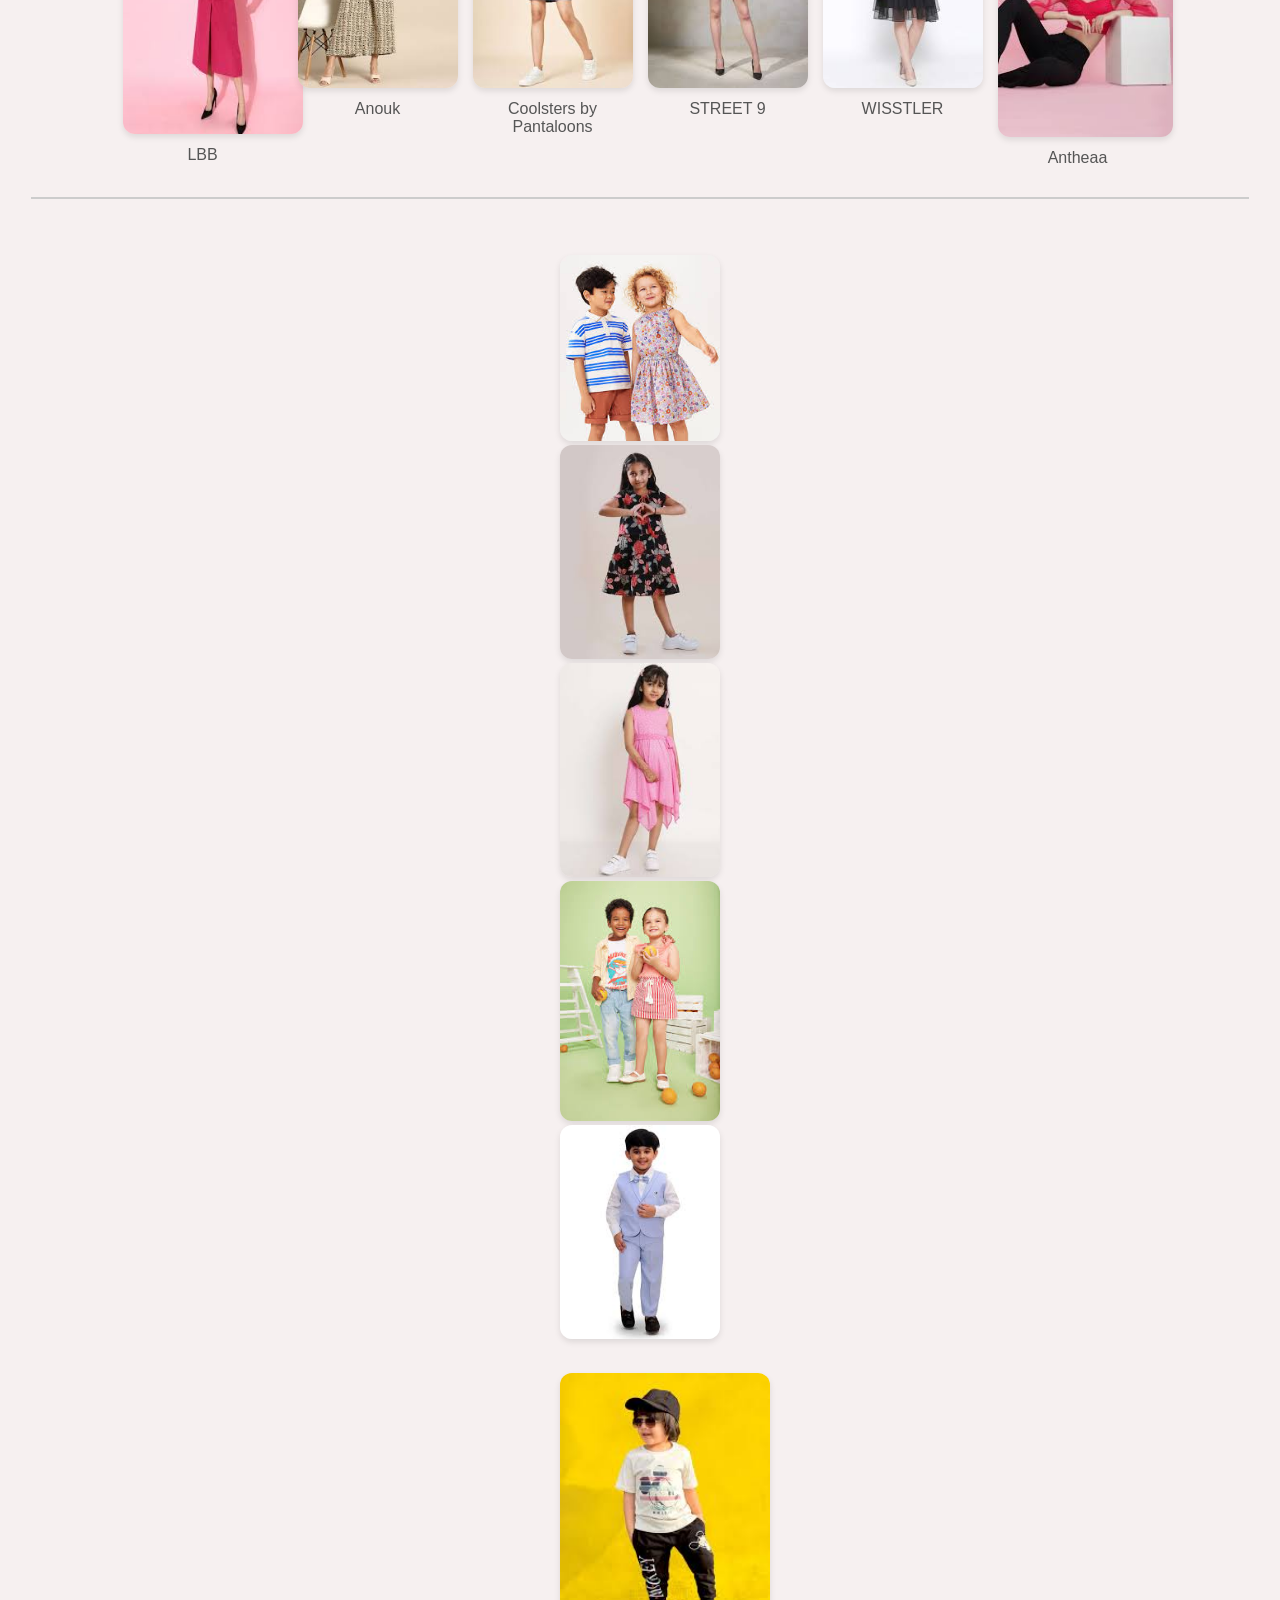
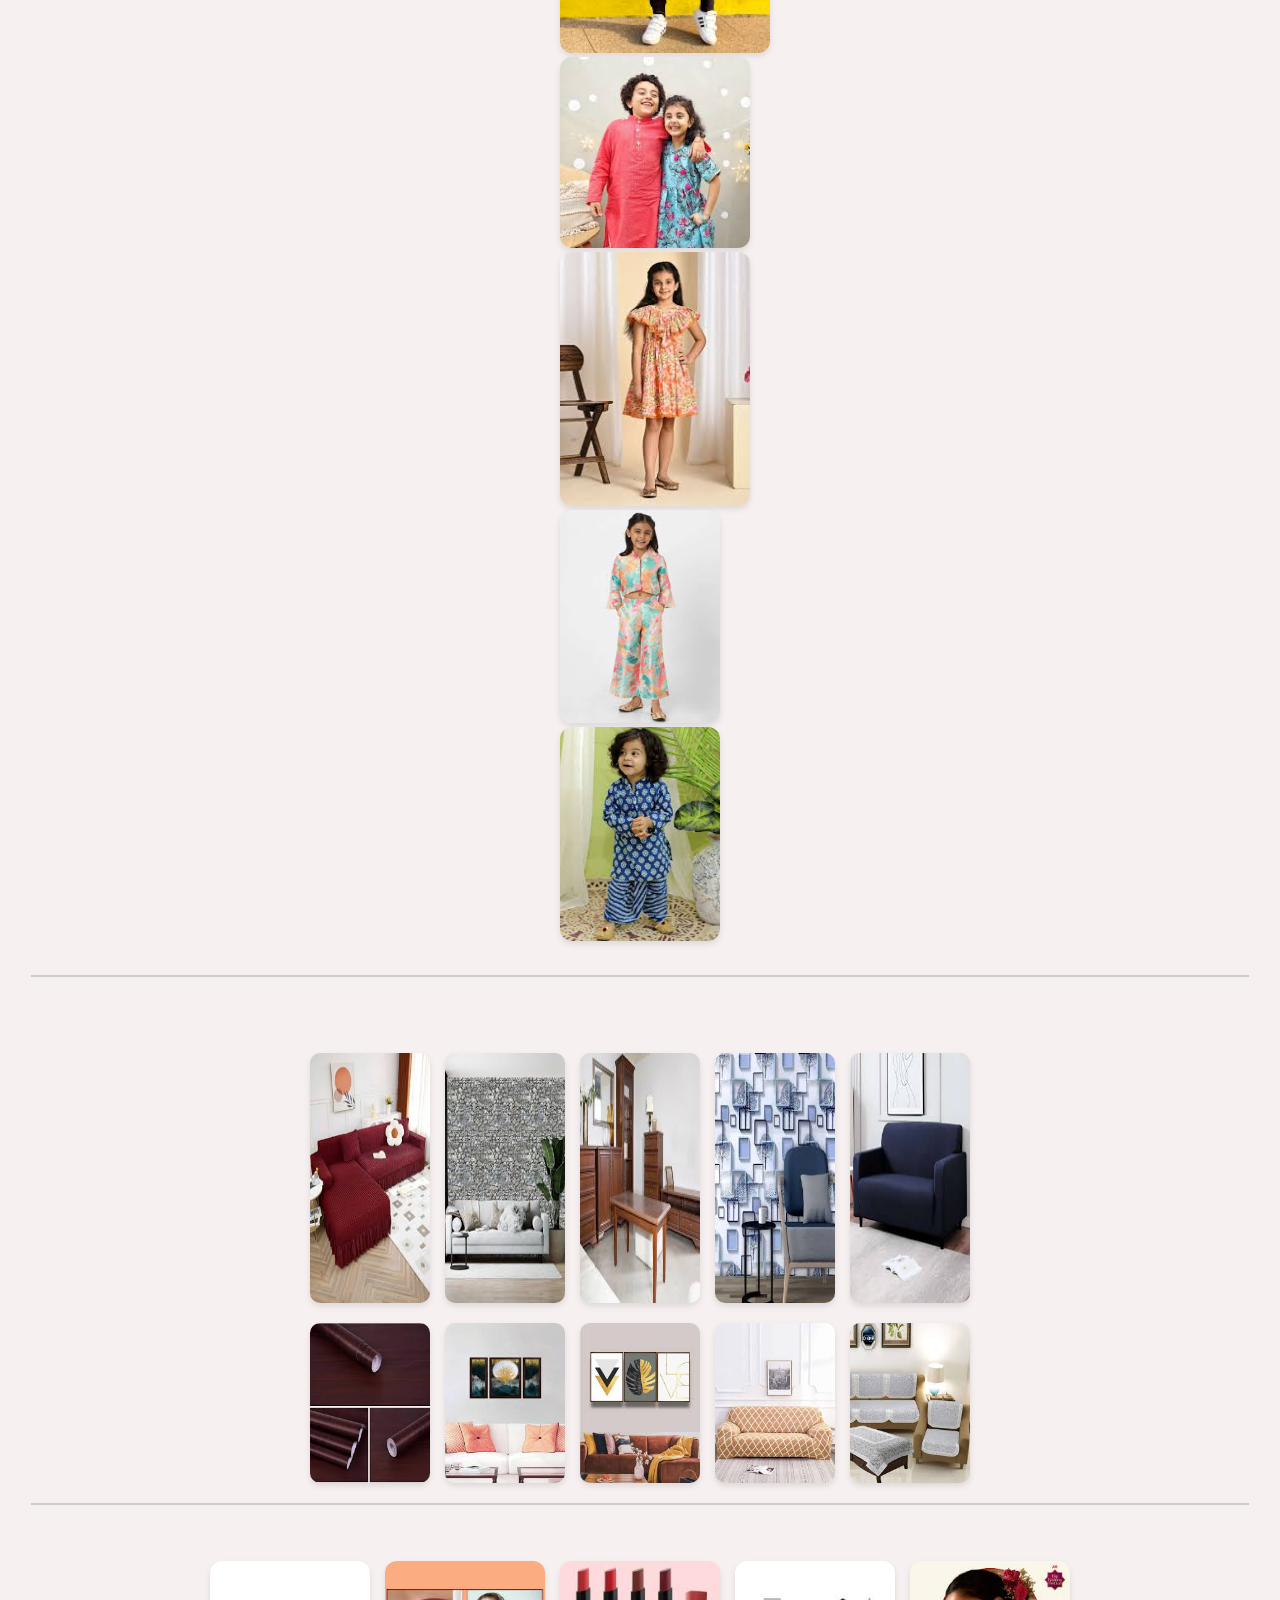
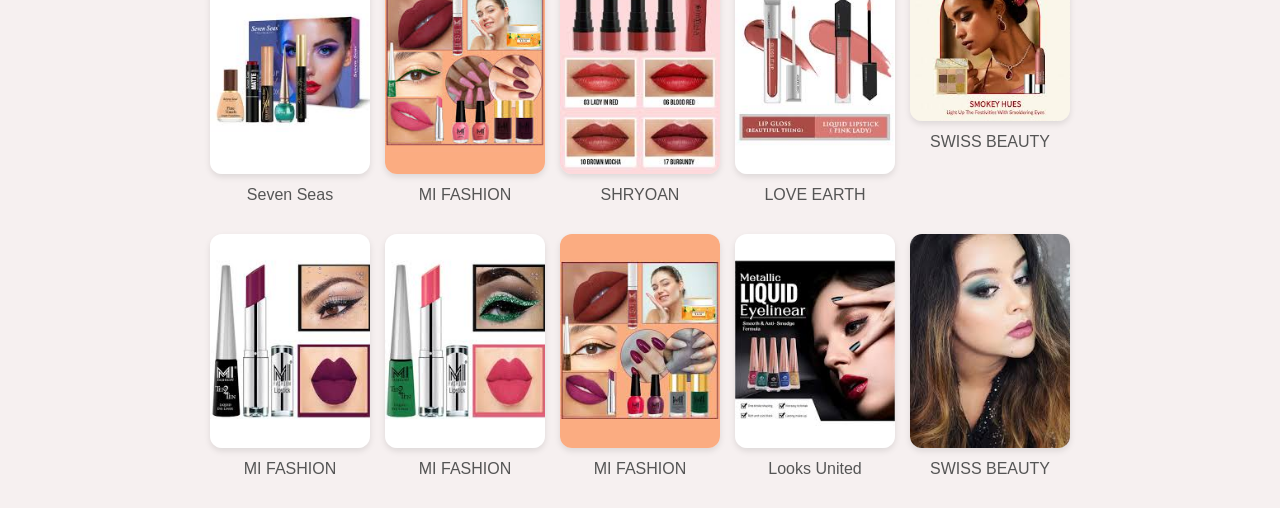
==== commit febc67fc: "Update index.html" ====
--- a/index.html
+++ b/index.html
@@ -1,340 +1,498 @@
 <!DOCTYPE html>
 <html lang="en">
 <head>
-    <meta charset="UTF-8">
-    <meta name="viewport" content="width=device-width, initial-scale=1.0">
-    <title>Myntra</title>
-    <style>
-        body{
-            background-color: rgb(246, 240, 240);
-        }
-        .Border{
-            margin-top: 1px;
-            display: flex;
-            border-style: none;
-            border-radius: 30%;
-
-        }
-        a{
-            padding: 30px;
-            margin: 1px;
-            margin-top: 1px;
-            text-decoration: none;
-            color: black;
-            font-size:x-large;
-        }
-        .Img{
-            margin-top: 10px;
-            border-radius: 50%;
-        }
-        .one{
-            height: 20px;
-            width: 400px;
-            margin-top: 33px;
-        }
-        .offer{
-            width: auto;
-           
-        }
-        marquee{
-            font-size: larger;
-            font-style:oblique;
-            font-weight:bolder;
-        }
-        .Models{
-            border-radius: 20%;
-            padding: 3px;
-            
-        }
-        nbsp{
-           padding: 120px;
-           margin-top: 40px;
-          
-        }
-        h2{
-          margin-left: 600px;
-          text-transform: capitalize;
-          text-decoration:overline;
-          text-decoration: underline;
-          color:rgb(153, 47, 47);
-          font-size: 50px;
-        }
-        .M1{
-            text-align: center;
-            font-style: italic;  
-            color: cadetblue;
-            font-size: 50px;
-        }
-        .M2{
-            padding: 40pX;
-            padding-left: 100px;
-            border-radius: 30px;
-        }
-        .M3{
-            
-             display: flex;
-             border-radius: 10px;
-             margin-bottom: 50px;
-             
-        }
-        .M4{
-            display: flex;
-            margin-bottom: 50px;
-
-        }
-        .M5{
-            display: flex;
-            margin-bottom: 50px;
-
-        }
-        .M6{
-            display: flex;
-            margin-bottom: 50px;
-
-        }
-        .M7{
-            display: flex;
-            margin-bottom: 50px;
-
-        }
-        
-        h4{
-            margin-left: 50px;
-            
-        }
-        #Ethnic{
-            padding: 10px;
-            margin-left: 80px;
-            border: none;
-            border-radius: 20px;
-            display: flex;
-           
-        }
-        #western{
-            padding: 10px;
-            margin-left: 80px;
-            border: none;
-            border-radius: 20px;
-            display: flex;
-        }
-        .K2{
-        display: flex;
-        padding: 10px;
-        padding-left: 70px;
-       }
-       .K4{
-        display: flex;
-        padding: 10px;
-        padding-left: 70px;
-       }
-       /* img{
-        padding-left: 70px;
-       } */
-       .fr3{
-        display: flex;
-        padding: 30px;
-        padding-left: 70px;
-        margin-left: 50px;
-       }
-       .fr5{
-        display: flex;
-        padding: 10px;
-        padding-left: 70px;
-       }
-       .B2{
-        display: flex;
-        padding: 10px;
-        padding-left: 70px;
-       }
-       .B3{
-        display: flex;
-        padding: 10px;
-        padding-left: 70px;
-       }
-       #Furnitures{
-        padding: 70px;
-
-       }
-    </style>
+  <meta charset="UTF-8" />
+  <meta name="viewport" content="width=device-width, initial-scale=1" />
+  <title>Myntra</title>
+  <style>
+    body {
+      background-color: rgb(246, 240, 240);
+      margin: 0;
+      font-family: Arial, sans-serif;
+    }
+    .Border {
+      margin-top: 1px;
+      display: flex;
+      flex-wrap: wrap;
+      align-items: center;
+      padding: 5px 10px;
+      gap: 10px;
+      border-style: none;
+      border-radius: 30%;
+      background: white;
+      box-shadow: 0 2px 5px rgba(0,0,0,0.1);
+    }
+    .Border img.Img {
+      border-radius: 50%;
+      width: 80px;
+      height: 70px;
+      object-fit: cover;
+    }
+    .Border a {
+      padding: 10px 15px;
+      margin: 1px;
+      text-decoration: none;
+      color: black;
+      font-size: 1.1rem;
+      white-space: nowrap;
+    }
+    .Border input.one {
+      flex-grow: 1;
+      min-width: 150px;
+      max-width: 400px;
+      padding: 10px;
+      font-size: 1rem;
+      border-radius: 20px;
+      border: 1px solid #ccc;
+      outline: none;
+    }
+    .offer {
+      margin: 10px auto;
+      max-width: 95vw;
+    }
+    marquee {
+      font-size: larger;
+      font-style: oblique;
+      font-weight: bolder;
+      margin-bottom: 10px;
+    }
+    .offer img {
+      width: 100%;
+      height: auto;
+      border-radius: 10px;
+      box-shadow: 0 4px 8px rgba(0,0,0,0.1);
+    }
+    .Models marquee img {
+      height: 140px;
+      width: auto;
+      margin-right: 10px;
+      border-radius: 12px;
+      box-shadow: 0 2px 4px rgba(0,0,0,0.1);
+      vertical-align: middle;
+    }
+    h2 {
+      text-align: center;
+      text-transform: capitalize;
+      color: rgb(153, 47, 47);
+      font-size: 2rem;
+      margin: 30px 10px 20px;
+      text-decoration-line: overline underline;
+    }
+    .M1 {
+      text-align: center;
+      font-style: italic;
+      color: cadetblue;
+      font-size: 2rem;
+      margin: 20px 10px;
+    }
+    .M2,
+    .M3,
+    .M4,
+    .M5,
+    .M6,
+    .M7,
+    #Ethnic,
+    #western,
+    .K2,
+    .K4,
+    .fr3,
+    .fr5,
+    .B2,
+    .B3 {
+      display: flex;
+      flex-wrap: wrap;
+      gap: 15px;
+      justify-content: center;
+      margin-bottom: 30px;
+    }
+    .M3 span,
+    .M4 span,
+    .M6 span,
+    .M7 span,
+    #Ethnic span,
+    #western span,
+    .K2 span,
+    .K4 span,
+    .fr3 span,
+    .fr5 span,
+    .B2 span,
+    .B3 span {
+      flex: 1 1 120px;
+      text-align: center;
+      max-width: 160px;
+    }
+    h4 {
+      margin: 8px 0 0 0;
+      font-weight: normal;
+      font-size: 1rem;
+      color: #555;
+    }
+    img {
+      width: 100%;
+      height: auto;
+      border-radius: 12px;
+      box-shadow: 0 3px 6px rgba(0,0,0,0.1);
+    }
+    #Furnitures .F3,
+    #Furnitures .F5 {
+      display: flex;
+      flex-wrap: wrap;
+      justify-content: center;
+      gap: 15px;
+      margin: 20px 0;
+    }
+    #Furnitures .F3 img,
+    #Furnitures .F5 img {
+      width: 120px;
+      height: auto;
+      border-radius: 10px;
+    }
+    hr {
+      border: 1px solid #ccc;
+      margin: 20px 0;
+      max-width: 95vw;
+      margin-left: auto;
+      margin-right: auto;
+    }
+
+    /* Responsive Adjustments */
+    @media (max-width: 768px) {
+      .Border {
+        justify-content: center;
+      }
+      .Border a {
+        padding: 8px 12px;
+        font-size: 1rem;
+      }
+      .Border input.one {
+        max-width: 100%;
+        margin: 5px 0;
+      }
+      h2,
+      .M1 {
+        font-size: 1.5rem;
+        margin: 20px 10px;
+      }
+      .M2 span,
+      .M3 span,
+      .M4 span,
+      .M6 span,
+      .M7 span,
+      #Ethnic span,
+      #western span,
+      .K2 span,
+      .K4 span,
+      .fr3 span,
+      .fr5 span,
+      .B2 span,
+      .B3 span {
+        max-width: 45vw;
+        flex: 1 1 45vw;
+      }
+      #Furnitures .F3 img,
+      #Furnitures .F5 img {
+        width: 45vw;
+      }
+    }
+    @media (max-width: 480px) {
+      .Border a {
+        font-size: 0.9rem;
+        padding: 6px 8px;
+      }
+      h2,
+      .M1 {
+        font-size: 1.2rem;
+        margin: 15px 5px;
+      }
+      .M2 span,
+      .M3 span,
+      .M4 span,
+      .M6 span,
+      .M7 span,
+      #Ethnic span,
+      #western span,
+      .K2 span,
+      .K4 span,
+      .fr3 span,
+      .fr5 span,
+      .B2 span,
+      .B3 span {
+        max-width: 90vw;
+        flex: 1 1 90vw;
+      }
+      #Furnitures .F3 img,
+      #Furnitures .F5 img {
+        width: 90vw;
+        max-width: 300px;
+      }
+    }
+  </style>
 </head>
 <body>
-    <div class="Border">
-        <img src="./images/Myntra.jpeg" class="Img" alt="" width="100px" height="80px">
-        <a href="#MEN">Men</a>
-        <a href="#women">Women</a>
-        <a href="#kids">Kids</a>
-        <a href="#Furnitures">Furnitures</a>
-        <a href="#beauty">Beauty</a>
-        <input type="text" class="one" width="500px" placeholder="Search For Products">
-        <a href="./Profile.html">Profile</a>
-        <a href="">Wishlist</a>
-        <a href="">Bag</a>
-    </div>
-    <hr color="black">
-    <div class="offer">
-        <marquee behavior="alternate" direction="right"><h1>India's Biggest Fashion Sale</h1></marquee>
-        
-        <a href=""><img src="./images/product2.jpg" alt="" height="600px" width="1440px"></a>
-    </div>
-    <b><hr color="black"></b>
-    <div class="Models">
-        <marquee behavior="alternate" direction="right">
-            <img src="./images/p1.jpeg" alt="" height="200px" height="10px">
-            <img src="./images/p2.jpeg" alt="" height="200px">
-            <img src="./images/p3.webp" alt="" height="200px">
-            <img src="./images/p4.webp" alt="" height="200px">
-            <img src="./images/p5.jpg" alt="" height="200px">
-            <img src="./images/p6.webp" alt="" height="200px">
-            <img src="./images/p7.jpg" alt="" height="200px">
-        </marquee>
-    </div>
-    <hr color="black">
-    <h2>Offer's Zone</h2>
-    
-    <br><br>
-        <a href="">
-            <nbsp><img src="./images/f1.jpeg" alt="" ></nbsp>
-        <nbsp><img src="./images/f2.jpeg" alt=""></nbsp>
-        <nbsp><img src="./images/f3.jpeg" alt=""></nbsp>
-        </a>  
-        <br><br><br> 
-           <a href="">
-            <nbsp><img src="./images/f4.jpeg" alt=""></nbsp>
-            <nbsp><img src="./images/f5.jpeg" alt=""></nbsp>
-            <nbsp><img src="./images/f6.png" alt="" height="225px" width="225px"></nbsp>
-           </a><br><br><br>
-            <a href="">
-                <nbsp><img src="./images/f7.webp" alt="" height="225px" width="225px" padding="10px"></nbsp>
-            <nbsp><img src="./images/f8.jpg" alt="" height="225px" width="225px"></nbsp>
-            <nbsp><img src="./images/f9.jpeg" alt=""></nbsp>
-            </a>
-            <hr color="black"><br>
-        </div>
-        
-        <!-- <p>
-            <h3>MEN’S SHOPPING AT MYNTRA: A SUPERIOR EXPERIENCE</h3>
-            Myntra is one of the best sites when it comes to online shopping for men. The finest of material, superior design and unbeatable style go into the making of our men’s shopping collection. Our range of online shopping men’s wear, accessories, footwear and personal care products are second to none. Compared with other men’s shopping sites, Myntra brings you the best price products which won’t hurt your pocket. With seasonal discounts on trendy casual wear, suits, blazers, sneakers and more, online shopping for men at Myntra just gets even more irresistible!</label>
-        </p>
-    
-        <p>
-            <h3>ONLINE SHOPPING FOR MEN: OPTIONS UNLIMITED</h3>
-            At Myntra, our online shopping fashion for men collection features plenty of options to create multiple outfits. At our men’s online shop we have brought together an exhaustive range of products from the best men’s brands. Here is a list of must-haves from the wide variety of awesome products at Myntra: <br><br> &nbsp;
-              1.Opt for a charming yet laid-back look with cool T-shirts and casual shirts worn with stylish jeans, casual trousers or shorts. Stay sharp and sophisticated with our smart options in formal shirts and trousers. Look dapper when meeting your clients in our smooth suits. Put on trendy blazers for formal occasions. On your online men’s clothes’ shopping journey, make sure you include kurtas, jackets and sherwanis from our festive wear collection. Stay warm and comfortable in sweaters and sweatshirts. Get fit and ready for adventure, with our sports and active wear collection.
-              &nbsp;<br><br> 2.Once you are done with your online men’s clothes’ shopping, make sure you pick up the right accessories to complement your look. Whether you are travelling to work or outside the city our wide variety of bags, backpacks and luggage collection will ensure you are well-packed. Our beautiful watches and smart watches work well to enhance your overall style quotient. Reach out for our sunglasses during the summers – let your eyes stay protected while you opt for maximum swag.
-              <br><br> &nbsp;3.Bring impeccable style to your shoe closet with our incredible collection of footwear for men. Look classy during formal and semi-formal occasions with derbies, loafers and oxfords. Stay hip and happening in parties with boat shoes, monks and brogues from our casual men’s footwear range. Lead an active lifestyle with sneakers and running shoes from our sports footwear selection. Pick up sandals, floaters and flip-flops for a trip to the beach. We also host socks in our men’s online shopping collection. That’s basically everything under one roof!
-        </p>
-        <p>
-            <h3>MEN’S SHOPPING MADE EASY AT MYNTRA</h3>
-            Myntra is the most convenient men’s online store, what with our simplified shopping and payment procedures. With just a few clicks of the mouse or taps on your smartphone, you can buy your favorites from the best men’s brands right away.
-        </p> -->
-        <div id="MEN">
-            <h1 class="M1">Mens Top Wear</h1>
-            <div class="M2">
-                <div class="M3">
-                <span> <img src="./images/m1.jpeg" alt="">&nbsp; &nbsp; &nbsp; &nbsp; &nbsp; &nbsp; &nbsp; &nbsp; &nbsp; &nbsp; &nbsp; <h4>BULLMER</h4> </span>
-                <span><img src="./images/m2.jpeg" alt="">&nbsp; &nbsp; &nbsp; &nbsp; &nbsp; &nbsp; &nbsp; &nbsp; &nbsp; &nbsp; &nbsp; <h4>Jompers</h4></span>
-                <span><img src="./images/m3.jpeg" alt="">&nbsp; &nbsp; &nbsp; &nbsp; &nbsp; &nbsp; &nbsp; &nbsp; &nbsp; &nbsp; &nbsp; <h4>Campus Sutra</h4> </span>
-                <span> <img src="./images/m4.jpeg" alt="">&nbsp; &nbsp; &nbsp; &nbsp; &nbsp; &nbsp; &nbsp; &nbsp; &nbsp; &nbsp; &nbsp; <h4>Appulse</h4> </span>
-                <span><img src="./images/m5.jpeg" alt="">&nbsp; &nbsp; &nbsp; &nbsp; &nbsp; &nbsp; &nbsp; &nbsp; &nbsp; &nbsp; &nbsp; <h4>The Souled Store</h4> </span>
-                </div>
-                <div class="M4">
-                <span><img src="./images/m6.jpeg" alt="">&nbsp; &nbsp; &nbsp; &nbsp; &nbsp; &nbsp; &nbsp; &nbsp; &nbsp; &nbsp; &nbsp; <h4>KETCH</h4> </span>
-               <span> <img src="./images/m7.jpeg" alt="">&nbsp; &nbsp; &nbsp; &nbsp; &nbsp; &nbsp; &nbsp; &nbsp; &nbsp; &nbsp; &nbsp; <h4>Tommy Hilfiger</h4> </span>
-                <span><img src="./images/m8.jpeg" alt="">&nbsp; &nbsp; &nbsp; &nbsp; &nbsp; &nbsp; &nbsp; &nbsp; &nbsp; &nbsp; &nbsp; <h4>New Balance</h4></span>
-                <span><img src="./images/m9.jpeg" alt="">&nbsp; &nbsp; &nbsp; &nbsp; &nbsp; &nbsp; &nbsp; &nbsp; &nbsp; &nbsp; &nbsp; <h4>VIBEVERSE</h4> </span>
-                <span><img src="./images/m10.jpeg" alt="">&nbsp; &nbsp; &nbsp; &nbsp; &nbsp; &nbsp; &nbsp; &nbsp; &nbsp; &nbsp; &nbsp; <h4>Roadster</h4></span>
-                </div>
-                
-                <div class="M6">
-                <span><img src="./images/m16.jpeg" alt="">&nbsp; &nbsp; &nbsp; &nbsp; &nbsp; &nbsp; &nbsp; &nbsp; &nbsp; &nbsp; &nbsp; <h4>DENIM</h4> </span>
-               <span> <img src="./images/m17.jpeg" alt="">&nbsp; &nbsp; &nbsp; &nbsp; &nbsp; &nbsp; &nbsp; &nbsp; &nbsp; &nbsp; &nbsp; <h4>VEIRDO</h4> </span>
-                <span><img src="./images/m18.jpeg" alt="">&nbsp; &nbsp; &nbsp; &nbsp; &nbsp; &nbsp; &nbsp; &nbsp; &nbsp; &nbsp; &nbsp; <h4>MANQ</h4> </span>
-                <span><img src="./images/m19.jpeg" alt="">&nbsp; &nbsp; &nbsp; &nbsp; &nbsp; &nbsp; &nbsp; &nbsp; &nbsp; &nbsp; &nbsp; <h4>Being Human</h4> </span>
-               <span> <img src="./images/m21.jpeg" alt="">&nbsp; &nbsp; &nbsp; &nbsp; &nbsp; &nbsp; &nbsp; &nbsp; &nbsp; &nbsp; &nbsp; <h4>Innerwear Men</h4> </span>
-                </div>
-                <div class="M7">
-                <span><img src="./images/m22.jpeg" alt="">&nbsp; &nbsp; &nbsp; &nbsp; &nbsp; &nbsp; &nbsp; &nbsp; &nbsp; &nbsp; &nbsp; <h4>HERE&NOW</h4> </span>
-                <span><img src="./images/m23.jpeg" alt="">&nbsp; &nbsp; &nbsp; &nbsp; &nbsp; &nbsp; &nbsp; &nbsp; &nbsp; &nbsp; &nbsp; <h4>MAGIC PIN</h4> </span>
-                <span><img src="./images/m24.jpeg" alt="">&nbsp; &nbsp; &nbsp; &nbsp; &nbsp; &nbsp; &nbsp; &nbsp; &nbsp; &nbsp; &nbsp; <h4>Innerwear Men</h4> </span>
-               <span> <img src="./images/m25.jpeg" alt="">&nbsp; &nbsp; &nbsp; &nbsp; &nbsp; &nbsp; &nbsp; &nbsp; &nbsp; &nbsp; &nbsp; <h4>KETCH</h4></span>
-                <span><img src="./images/m26.jpeg" alt="">&nbsp; &nbsp; &nbsp; &nbsp; &nbsp; &nbsp; &nbsp; &nbsp; &nbsp; &nbsp; &nbsp; <h4>HERE&NOW</h4> </span>
-                </div>  
-            </div> <hr color="black"> <br><br><br>
-        <div id="women">
-            <div id="Ethnic">
-                <span><img src="./images/w31.jpeg" alt="">&nbsp; &nbsp; &nbsp; &nbsp;<h4>Anouk</h4></span>
-                <span><img src="./images/w13.jpeg" alt="">&nbsp; &nbsp; &nbsp; &nbsp;<h4>DressBerry</h4></span>
-               <span> <img src="./images/w33.jpeg" alt=""> &nbsp; &nbsp; &nbsp; &nbsp;<h4>KAAJH</h4></span>
-                <span><img src="./images/w4.jpeg" alt="">&nbsp; &nbsp; &nbsp; &nbsp;<h4>Rangriti</h4></span>
-                <span><img src="./images/w2.jpeg" alt="">&nbsp; &nbsp; &nbsp; &nbsp;<h4>Burgundy</h4></span>
-                <span><img src="./images/w12.jpeg" alt=""><h4>SASSAFRAS</h4></span>
-             </div>
-             <div id="western">
-                <span><img src="./images/w6.jpeg" alt="" height="260px" width="180px">&nbsp; &nbsp; &nbsp; &nbsp; &nbsp;<h4>LBB</h4></span>
-                <span><img src="./images/w7.jpeg" alt="">&nbsp; &nbsp; &nbsp; &nbsp; &nbsp;<h4>Anouk</h4></span>
-                <span><img src="./images/w10.jpeg" alt="">&nbsp; &nbsp; &nbsp; &nbsp; &nbsp;<h4>Coolsters by Pantaloons</h4></span>
-               <span> <img src="./images/w21.jpeg" alt="">&nbsp; &nbsp; &nbsp; &nbsp; &nbsp;<h4>STREET 9</h4></span>
-               <span> <img src="./images/w24.jpeg" alt="">&nbsp; &nbsp; &nbsp; &nbsp; &nbsp;<h4>WISSTLER</h4></span>
-               <span> <img src="./images/w20.jpeg" alt="" width="175px"><h4>Antheaa</h4></span>
-            </div>
-        </div> <hr color="black"> <br><br>
-    <div id="kids">
-        <div class="K2">
-            <span class="k12">
-                <img src="./images/k1.jpeg" alt="">&nbsp; &nbsp; &nbsp; &nbsp; &nbsp; &nbsp; &nbsp; &nbsp; &nbsp; &nbsp; &nbsp;
-            <img src="./images/k2.jpeg" alt="">&nbsp; &nbsp; &nbsp; &nbsp; &nbsp; &nbsp; &nbsp; &nbsp; &nbsp; &nbsp; &nbsp;
-            <img src="./images/k3.jpeg" alt="">&nbsp; &nbsp; &nbsp; &nbsp; &nbsp; &nbsp; &nbsp; &nbsp; &nbsp; &nbsp; &nbsp;
-            <img src="./images/k4.jpeg" alt="">&nbsp; &nbsp; &nbsp; &nbsp; &nbsp; &nbsp; &nbsp; &nbsp; &nbsp; &nbsp; &nbsp;
-            <img src="./images/k5.jpeg" alt="">&nbsp; &nbsp; &nbsp; &nbsp; &nbsp; &nbsp; &nbsp; &nbsp; &nbsp; &nbsp; &nbsp;
-            </span>
-        </div>
-        <div class="K4">
-            <span class="k11">
-            <img src="./images/k11.jpeg" alt="" width="210px">&nbsp; &nbsp; &nbsp; &nbsp; &nbsp; &nbsp; &nbsp; &nbsp; &nbsp; &nbsp; &nbsp;
-            <img src="./images/k12.jpeg" alt="" width="190px">&nbsp; &nbsp; &nbsp; &nbsp; &nbsp; &nbsp; &nbsp; &nbsp; &nbsp; &nbsp; &nbsp;
-            <img src="./images/k13.jpeg" alt="" width="190px">&nbsp; &nbsp; &nbsp; &nbsp; &nbsp; &nbsp; &nbsp; &nbsp; &nbsp; &nbsp; &nbsp;
-            <img src="./images/k14.jpeg" alt="">&nbsp; &nbsp; &nbsp; &nbsp; &nbsp; &nbsp; &nbsp; &nbsp; &nbsp; &nbsp; &nbsp;
-            <img src="./images/k15.jpeg" alt="">
-            </span>
-        </div> <hr color="black"><br><br>
-
-    </div>
-    <div id="Furnitures">
-        <div class="F3">
-            <img src="./images/fr6.jpeg" alt="" width="190px">&nbsp; &nbsp; &nbsp; &nbsp; &nbsp; &nbsp; &nbsp; &nbsp; &nbsp; &nbsp; &nbsp;
-            <img src="./images/fr7.jpeg" alt="">&nbsp; &nbsp; &nbsp; &nbsp; &nbsp; &nbsp; &nbsp; &nbsp; &nbsp; &nbsp; &nbsp;
-            <img src="./images/fr8.jpeg" alt="" height="250px" width="200px">&nbsp; &nbsp; &nbsp; &nbsp; &nbsp; &nbsp; &nbsp; &nbsp; &nbsp; &nbsp; &nbsp;
-            <img src="./images/fr9.jpeg" alt="">&nbsp; &nbsp; &nbsp; &nbsp; &nbsp; &nbsp; &nbsp; &nbsp; &nbsp; &nbsp; &nbsp;
-            <img src="./images/fr10.jpeg" alt="">
-        </div>
-        <div class="F5">
-            <img src="./images/fr16.jpeg" alt="" width="190px">&nbsp; &nbsp; &nbsp; &nbsp; &nbsp; &nbsp; &nbsp; &nbsp; &nbsp; &nbsp; &nbsp;
-            <img src="./images/fr17.jpeg" alt="" width="190px">&nbsp; &nbsp; &nbsp; &nbsp; &nbsp; &nbsp; &nbsp; &nbsp; &nbsp; &nbsp; &nbsp;
-            <img src="./images/fr18.jpeg" alt="" width="190px">&nbsp; &nbsp; &nbsp; &nbsp; &nbsp; &nbsp; &nbsp; &nbsp; &nbsp; &nbsp; &nbsp;
-            <img src="./images/fr19.jpeg" alt="" width="200px">&nbsp; &nbsp; &nbsp; &nbsp; &nbsp; &nbsp; &nbsp; &nbsp; &nbsp; &nbsp; &nbsp;
-            <img src="./images/fr20.jpeg" alt="">
-        </div>
-
-    </div><hr color="black"><br><br>
-    <div id="beauty">
-        <div class="B2">
-            <span><img src="./images/l6.jpeg" alt=""><h4>Seven Seas</h4></span>&nbsp; &nbsp; &nbsp; &nbsp; &nbsp; &nbsp; &nbsp; &nbsp; &nbsp; &nbsp; &nbsp;
-            <span><img src="./images/l7.jpeg" alt=""><h4>MI FASHION</h4></span>&nbsp; &nbsp; &nbsp; &nbsp; &nbsp; &nbsp; &nbsp; &nbsp; &nbsp; &nbsp; &nbsp;
-            <span><img src="./images/l8.jpeg" alt=""><h4>SHRYOAN</h4></span>&nbsp; &nbsp; &nbsp; &nbsp; &nbsp; &nbsp; &nbsp; &nbsp; &nbsp; &nbsp; &nbsp;
-            <span><img src="./images/l9.jpeg" alt=""><h4>LOVE EARTH</h4></span>&nbsp; &nbsp; &nbsp; &nbsp; &nbsp; &nbsp; &nbsp; &nbsp; &nbsp; &nbsp; &nbsp;
-            <span><img src="./images/l10.jpeg" alt=""><h4>SWISS BEAUTY</h4></span>&nbsp; &nbsp; &nbsp; &nbsp; &nbsp; &nbsp; &nbsp; &nbsp; &nbsp; &nbsp; &nbsp;
-    
-        </div>
-        <div class="B3">
-            <span><img src="./images/l11.jpeg" alt=""><h4>MI FASHION</h4></span>&nbsp; &nbsp; &nbsp; &nbsp; &nbsp; &nbsp; &nbsp; &nbsp; &nbsp; &nbsp; &nbsp;
-            <span><img src="./images/l12.jpeg" alt=""><h4>MI FASHION</h4></span>&nbsp; &nbsp; &nbsp; &nbsp; &nbsp; &nbsp; &nbsp; &nbsp; &nbsp; &nbsp; &nbsp;
-            <span><img src="./images/l13.jpeg" alt=""><h4>MI FASHION</h4></span>&nbsp; &nbsp; &nbsp; &nbsp; &nbsp; &nbsp; &nbsp; &nbsp; &nbsp; &nbsp; &nbsp;
-            <span><img src="./images/l14.jpeg" alt=""><h4>Looks United</h4></span>&nbsp; &nbsp; &nbsp; &nbsp; &nbsp; &nbsp; &nbsp; &nbsp; &nbsp; &nbsp; &nbsp;
-            <span><img src="./images/l15.jpeg" alt=""><h4>SWISS BEAUTY</h4></span>&nbsp; &nbsp; &nbsp; &nbsp; &nbsp; &nbsp; &nbsp; &nbsp; &nbsp; &nbsp; &nbsp;
-    
-        </div>
-
-    </div>
-  
+  <div class="Border">
+    <img src="./images/Myntra.jpeg" class="Img" alt="Myntra Logo" />
+    <a href="#MEN">Men</a>
+    <a href="#women">Women</a>
+    <a href="#kids">Kids</a>
+    <a href="#Furnitures">Furnitures</a>
+    <a href="#beauty">Beauty</a>
+    <input type="text" class="one" placeholder="Search For Products" />
+    <a href="./Profile.html">Profile</a>
+    <a href="">Wishlist</a>
+    <a href="">Bag</a>
+  </div>
+  <hr />
+  <div class="offer">
+    <marquee behavior="alternate" direction="right">
+      <h1>India's Biggest Fashion Sale</h1>
+    </marquee>
+    <a href=""><img src="./images/product2.jpg" alt="Offer banner" /></a>
+  </div>
+  <hr />
+  <div class="Models">
+    <marquee behavior="alternate" direction="right">
+      <img src="./images/p1.jpeg" alt="Model 1" />
+      <img src="./images/p2.jpeg" alt="Model 2" />
+      <img src="./images/p3.webp" alt="Model 3" />
+      <img src="./images/p4.webp" alt="Model 4" />
+      <img src="./images/p5.jpg" alt="Model 5" />
+      <img src="./images/p6.webp" alt="Model 6" />
+      <img src="./images/p7.jpg" alt="Model 7" />
+    </marquee>
+  </div>
+  <hr />
+  <h2>Offer's Zone</h2>
+
+  <div>
+    <a href="">
+      <span><img src="./images/f1.jpeg" alt="Offer 1" /></span>
+      <span><img src="./images/f2.jpeg" alt="Offer 2" /></span>
+      <span><img src="./images/f3.jpeg" alt="Offer 3" /></span>
+    </a>
+    <br /><br />
+    <a href="">
+      <span><img src="./images/f4.jpeg" alt="Offer 4" /></span>
+      <span><img src="./images/f5.jpeg" alt="Offer 5" /></span>
+      <span><img src="./images/f6.png" alt="Offer 6" style="height: 225px; width: 225px" /></span>
+    </a>
+    <br /><br />
+    <a href="">
+      <span><img src="./images/f7.webp" alt="Offer 7" style="height: 225px; width: 225px" /></span>
+      <span><img src="./images/f8.jpg" alt="Offer 8" style="height: 225px; width: 225px" /></span>
+      <span><img src="./images/f9.jpeg" alt="Offer 9" /></span>
+    </a>
+  </div>
+  <hr /><br />
+
+  <div id="MEN">
+    <h1 class="M1">Mens Top Wear</h1>
+    <div class="M2">
+      <div class="M3">
+        <span>
+          <img src="./images/m1.jpeg" alt="BULLMER" />
+          <h4>BULLMER</h4>
+        </span>
+        <span>
+          <img src="./images/m2.jpeg" alt="Jompers" />
+          <h4>Jompers</h4>
+        </span>
+        <span>
+          <img src="./images/m3.jpeg" alt="Campus Sutra" />
+          <h4>Campus Sutra</h4>
+        </span>
+        <span>
+          <img src="./images/m4.jpeg" alt="Appulse" />
+          <h4>Appulse</h4>
+        </span>
+        <span>
+          <img src="./images/m5.jpeg" alt="The Souled Store" />
+          <h4>The Souled Store</h4>
+        </span>
+      </div>
+      <div class="M4">
+        <span>
+          <img src="./images/m6.jpeg" alt="KETCH" />
+          <h4>KETCH</h4>
+        </span>
+        <span>
+          <img src="./images/m7.jpeg" alt="Tommy Hilfiger" />
+          <h4>Tommy Hilfiger</h4>
+        </span>
+        <span>
+          <img src="./images/m8.jpeg" alt="New Balance" />
+          <h4>New Balance</h4>
+        </span>
+        <span>
+          <img src="./images/m9.jpeg" alt="VIBEVERSE" />
+          <h4>VIBEVERSE</h4>
+        </span>
+        <span>
+          <img src="./images/m10.jpeg" alt="Roadster" />
+          <h4>Roadster</h4>
+        </span>
+      </div>
+
+      <div class="M6">
+        <span>
+          <img src="./images/m16.jpeg" alt="DENIM" />
+          <h4>DENIM</h4>
+        </span>
+        <span>
+          <img src="./images/m17.jpeg" alt="VEIRDO" />
+          <h4>VEIRDO</h4>
+        </span>
+        <span>
+          <img src="./images/m18.jpeg" alt="MANQ" />
+          <h4>MANQ</h4>
+        </span>
+        <span>
+          <img src="./images/m19.jpeg" alt="Being Human" />
+          <h4>Being Human</h4>
+        </span>
+        <span>
+          <img src="./images/m21.jpeg" alt="Innerwear Men" />
+          <h4>Innerwear Men</h4>
+        </span>
+      </div>
+
+      <div class="M7">
+        <span>
+          <img src="./images/m22.jpeg" alt="HERE&NOW" />
+          <h4>HERE&NOW</h4>
+        </span>
+        <span>
+          <img src="./images/m23.jpeg" alt="MAGIC PIN" />
+          <h4>MAGIC PIN</h4>
+        </span>
+        <span>
+          <img src="./images/m24.jpeg" alt="Innerwear Men" />
+          <h4>Innerwear Men</h4>
+        </span>
+        <span>
+          <img src="./images/m25.jpeg" alt="KETCH" />
+          <h4>KETCH</h4>
+        </span>
+        <span>
+          <img src="./images/m26.jpeg" alt="HERE&NOW" />
+          <h4>HERE&NOW</h4>
+        </span>
+      </div>
+    </div>
+    <hr />
+    <br /><br /><br />
+  </div>
+
+  <div id="women">
+    <div id="Ethnic">
+      <span>
+        <img src="./images/w31.jpeg" alt="Anouk" />
+        <h4>Anouk</h4>
+      </span>
+      <span>
+        <img src="./images/w13.jpeg" alt="DressBerry" />
+        <h4>DressBerry</h4>
+      </span>
+      <span>
+        <img src="./images/w33.jpeg" alt="KAAJH" />
+        <h4>KAAJH</h4>
+      </span>
+      <span>
+        <img src="./images/w4.jpeg" alt="Rangriti" />
+        <h4>Rangriti</h4>
+      </span>
+      <span>
+        <img src="./images/w2.jpeg" alt="Burgundy" />
+        <h4>Burgundy</h4>
+      </span>
+      <span>
+        <img src="./images/w12.jpeg" alt="SASSAFRAS" />
+        <h4>SASSAFRAS</h4>
+      </span>
+    </div>
+    <div id="western">
+      <span>
+        <img src="./images/w6.jpeg" alt="LBB" style="height:260px; width:180px" />
+        <h4>LBB</h4>
+      </span>
+      <span>
+        <img src="./images/w7.jpeg" alt="Anouk" />
+        <h4>Anouk</h4>
+      </span>
+      <span>
+        <img src="./images/w10.jpeg" alt="Coolsters by Pantaloons" />
+        <h4>Coolsters by Pantaloons</h4>
+      </span>
+      <span>
+        <img src="./images/w21.jpeg" alt="STREET 9" />
+        <h4>STREET 9</h4>
+      </span>
+      <span>
+        <img src="./images/w24.jpeg" alt="WISSTLER" />
+        <h4>WISSTLER</h4>
+      </span>
+      <span>
+        <img src="./images/w20.jpeg" alt="Antheaa" style="width:175px" />
+        <h4>Antheaa</h4>
+      </span>
+    </div>
+  </div>
+  <hr />
+  <br /><br />
+  <div id="kids">
+    <div class="K2">
+      <span class="k12">
+        <img src="./images/k1.jpeg" alt="Kid 1" />
+        <img src="./images/k2.jpeg" alt="Kid 2" />
+        <img src="./images/k3.jpeg" alt="Kid 3" />
+        <img src="./images/k4.jpeg" alt="Kid 4" />
+        <img src="./images/k5.jpeg" alt="Kid 5" />
+      </span>
+    </div>
+    <div class="K4">
+      <span class="k11">
+        <img src="./images/k11.jpeg" alt="Kid 11" style="width:210px" />
+        <img src="./images/k12.jpeg" alt="Kid 12" style="width:190px" />
+        <img src="./images/k13.jpeg" alt="Kid 13" style="width:190px" />
+        <img src="./images/k14.jpeg" alt="Kid 14" />
+        <img src="./images/k15.jpeg" alt="Kid 15" />
+      </span>
+    </div>
+    <hr />
+    <br /><br />
+  </div>
+  <div id="Furnitures">
+    <div class="F3">
+      <img src="./images/fr6.jpeg" alt="Furniture 1" style="width:120px" />
+      <img src="./images/fr7.jpeg" alt="Furniture 2" style="width:120px" />
+      <img src="./images/fr8.jpeg" alt="Furniture 3" style="width:120px; height: 250px" />
+      <img src="./images/fr9.jpeg" alt="Furniture 4" style="width:120px" />
+      <img src="./images/fr10.jpeg" alt="Furniture 5" style="width:120px" />
+    </div>
+    <div class="F5">
+      <img src="./images/fr16.jpeg" alt="Furniture 6" style="width:120px" />
+      <img src="./images/fr17.jpeg" alt="Furniture 7" style="width:120px" />
+      <img src="./images/fr18.jpeg" alt="Furniture 8" style="width:120px" />
+      <img src="./images/fr19.jpeg" alt="Furniture 9" style="width:120px" />
+      <img src="./images/fr20.jpeg" alt="Furniture 10" style="width:120px" />
+    </div>
+  </div>
+  <hr />
+  <br /><br />
+  <div id="beauty">
+    <div class="B2">
+      <span><img src="./images/l6.jpeg" alt="Seven Seas" /><h4>Seven Seas</h4></span>
+      <span><img src="./images/l7.jpeg" alt="MI FASHION" /><h4>MI FASHION</h4></span>
+      <span><img src="./images/l8.jpeg" alt="SHRYOAN" /><h4>SHRYOAN</h4></span>
+      <span><img src="./images/l9.jpeg" alt="LOVE EARTH" /><h4>LOVE EARTH</h4></span>
+      <span><img src="./images/l10.jpeg" alt="SWISS BEAUTY" /><h4>SWISS BEAUTY</h4></span>
+    </div>
+    <div class="B3">
+      <span><img src="./images/l11.jpeg" alt="MI FASHION" /><h4>MI FASHION</h4></span>
+      <span><img src="./images/l12.jpeg" alt="MI FASHION" /><h4>MI FASHION</h4></span>
+      <span><img src="./images/l13.jpeg" alt="MI FASHION" /><h4>MI FASHION</h4></span>
+      <span><img src="./images/l14.jpeg" alt="Looks United" /><h4>Looks United</h4></span>
+      <span><img src="./images/l15.jpeg" alt="SWISS BEAUTY" /><h4>SWISS BEAUTY</h4></span>
+    </div>
+  </div>
 </body>
-</html>+</html>
